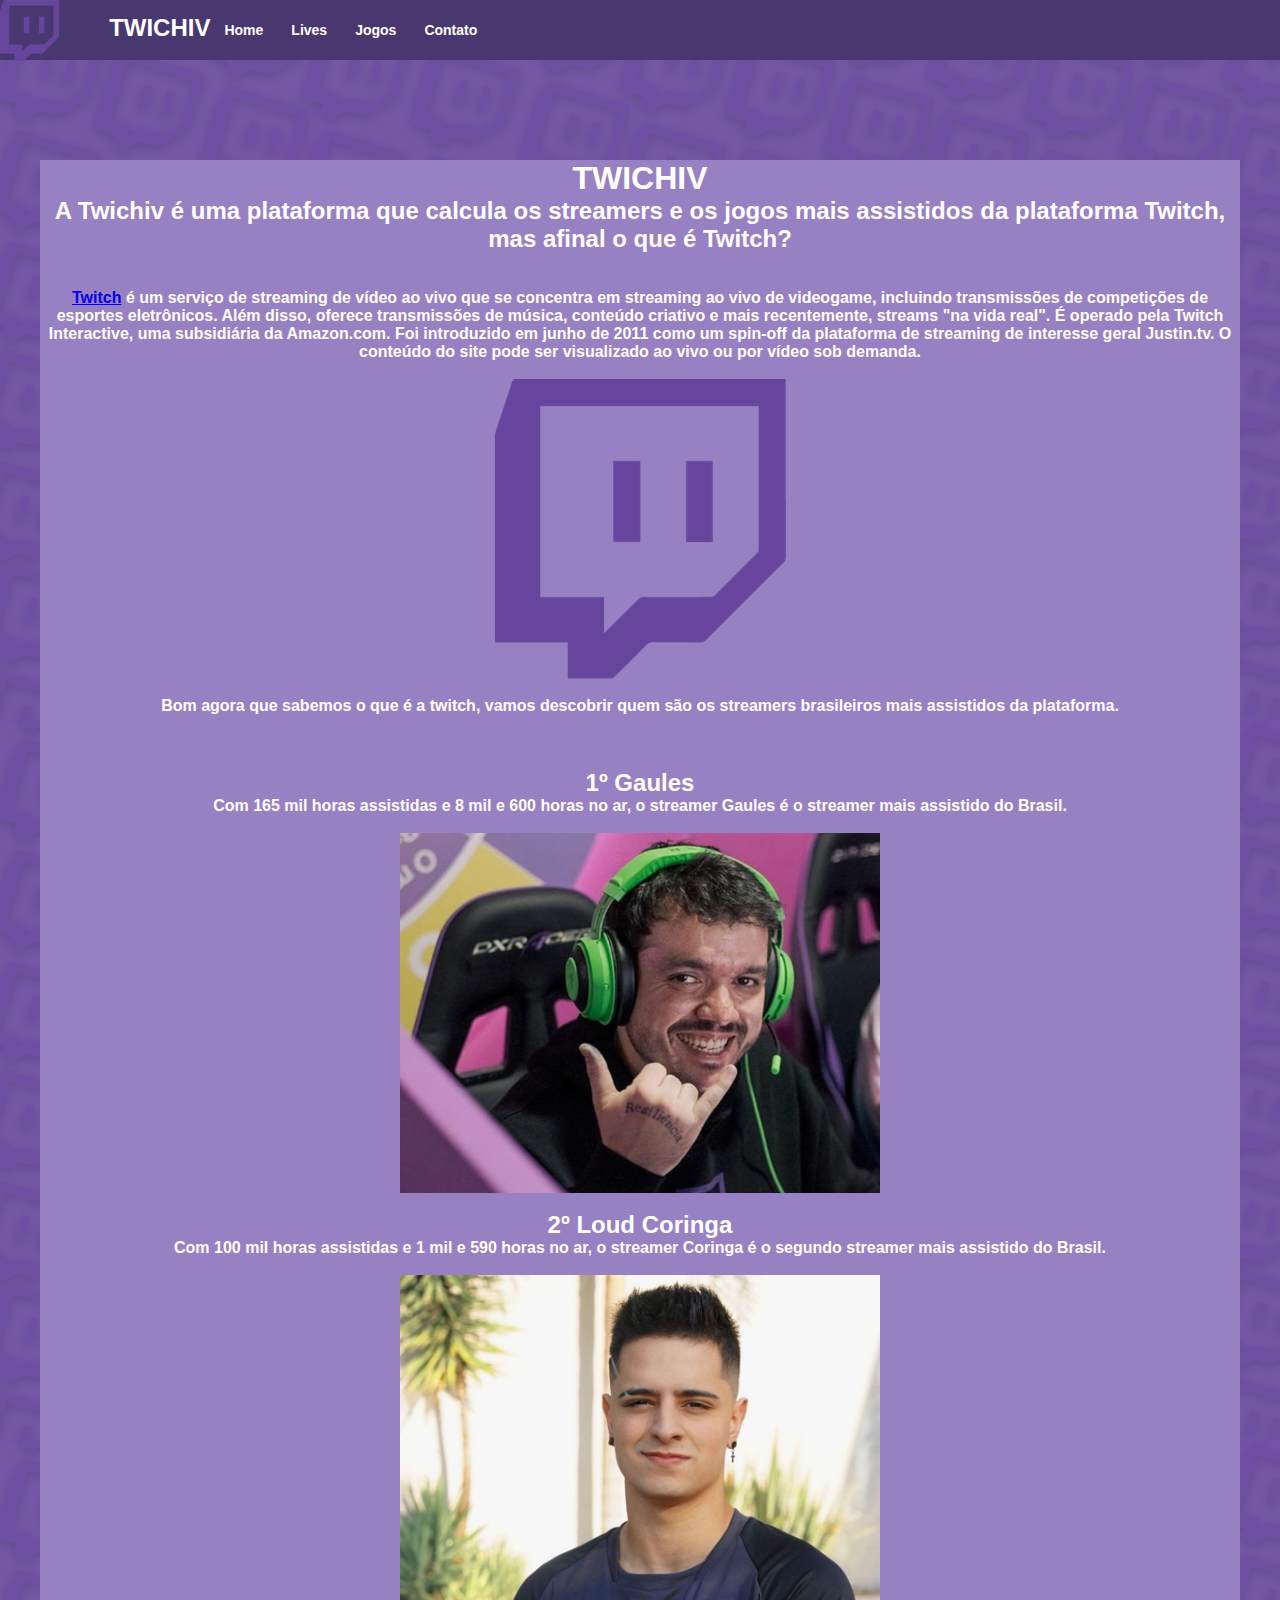
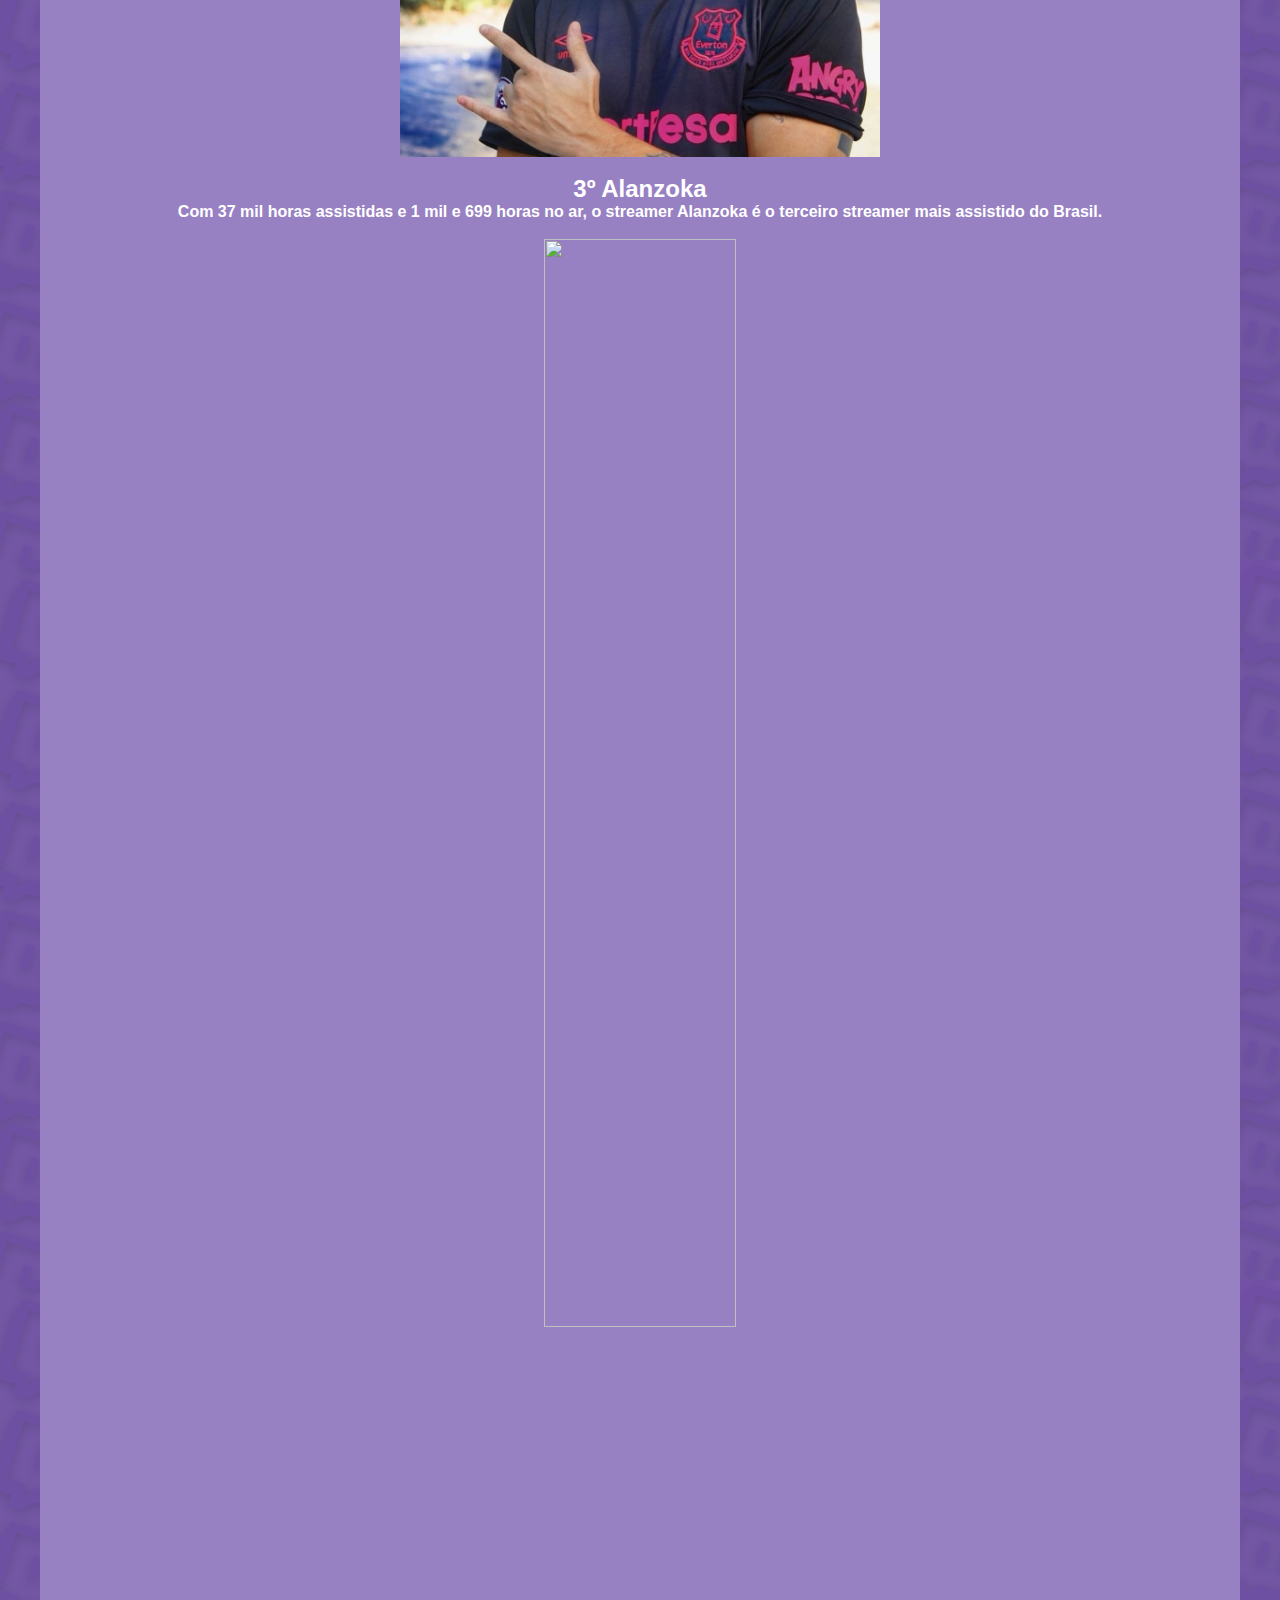
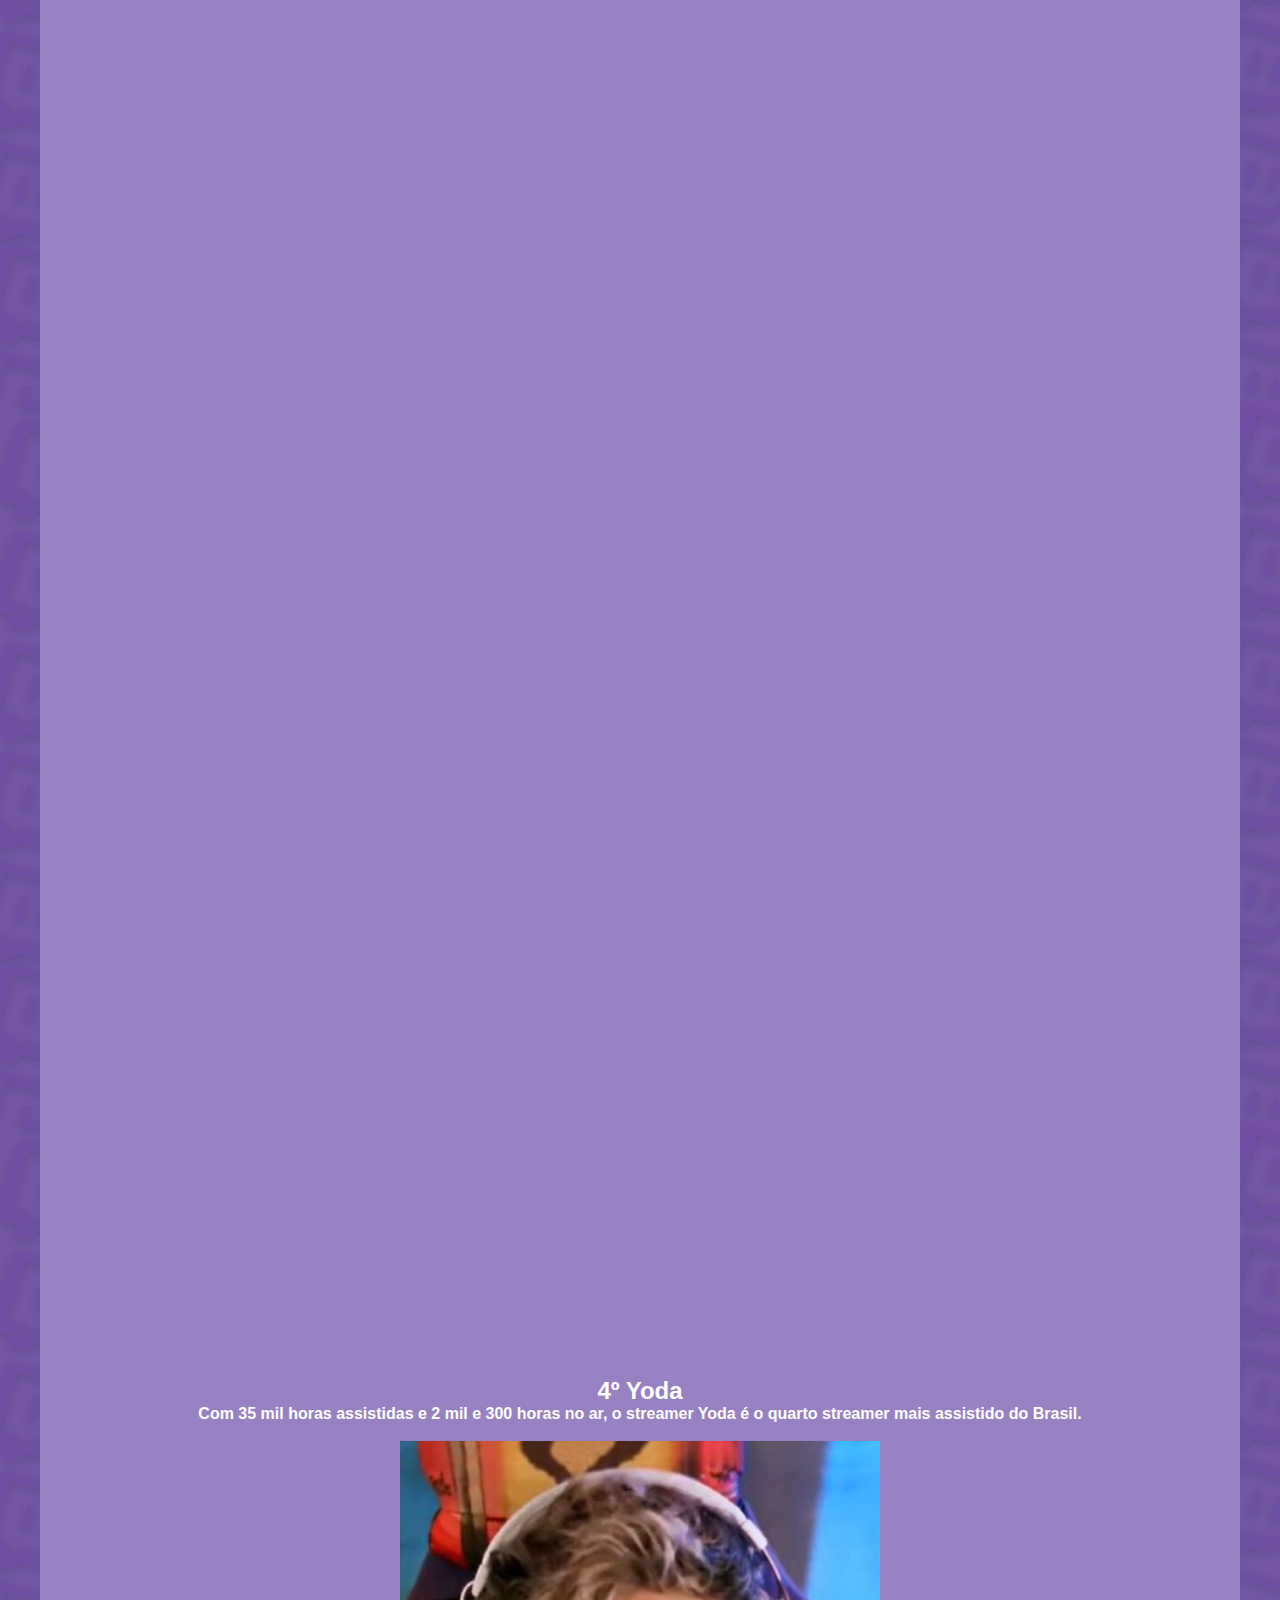
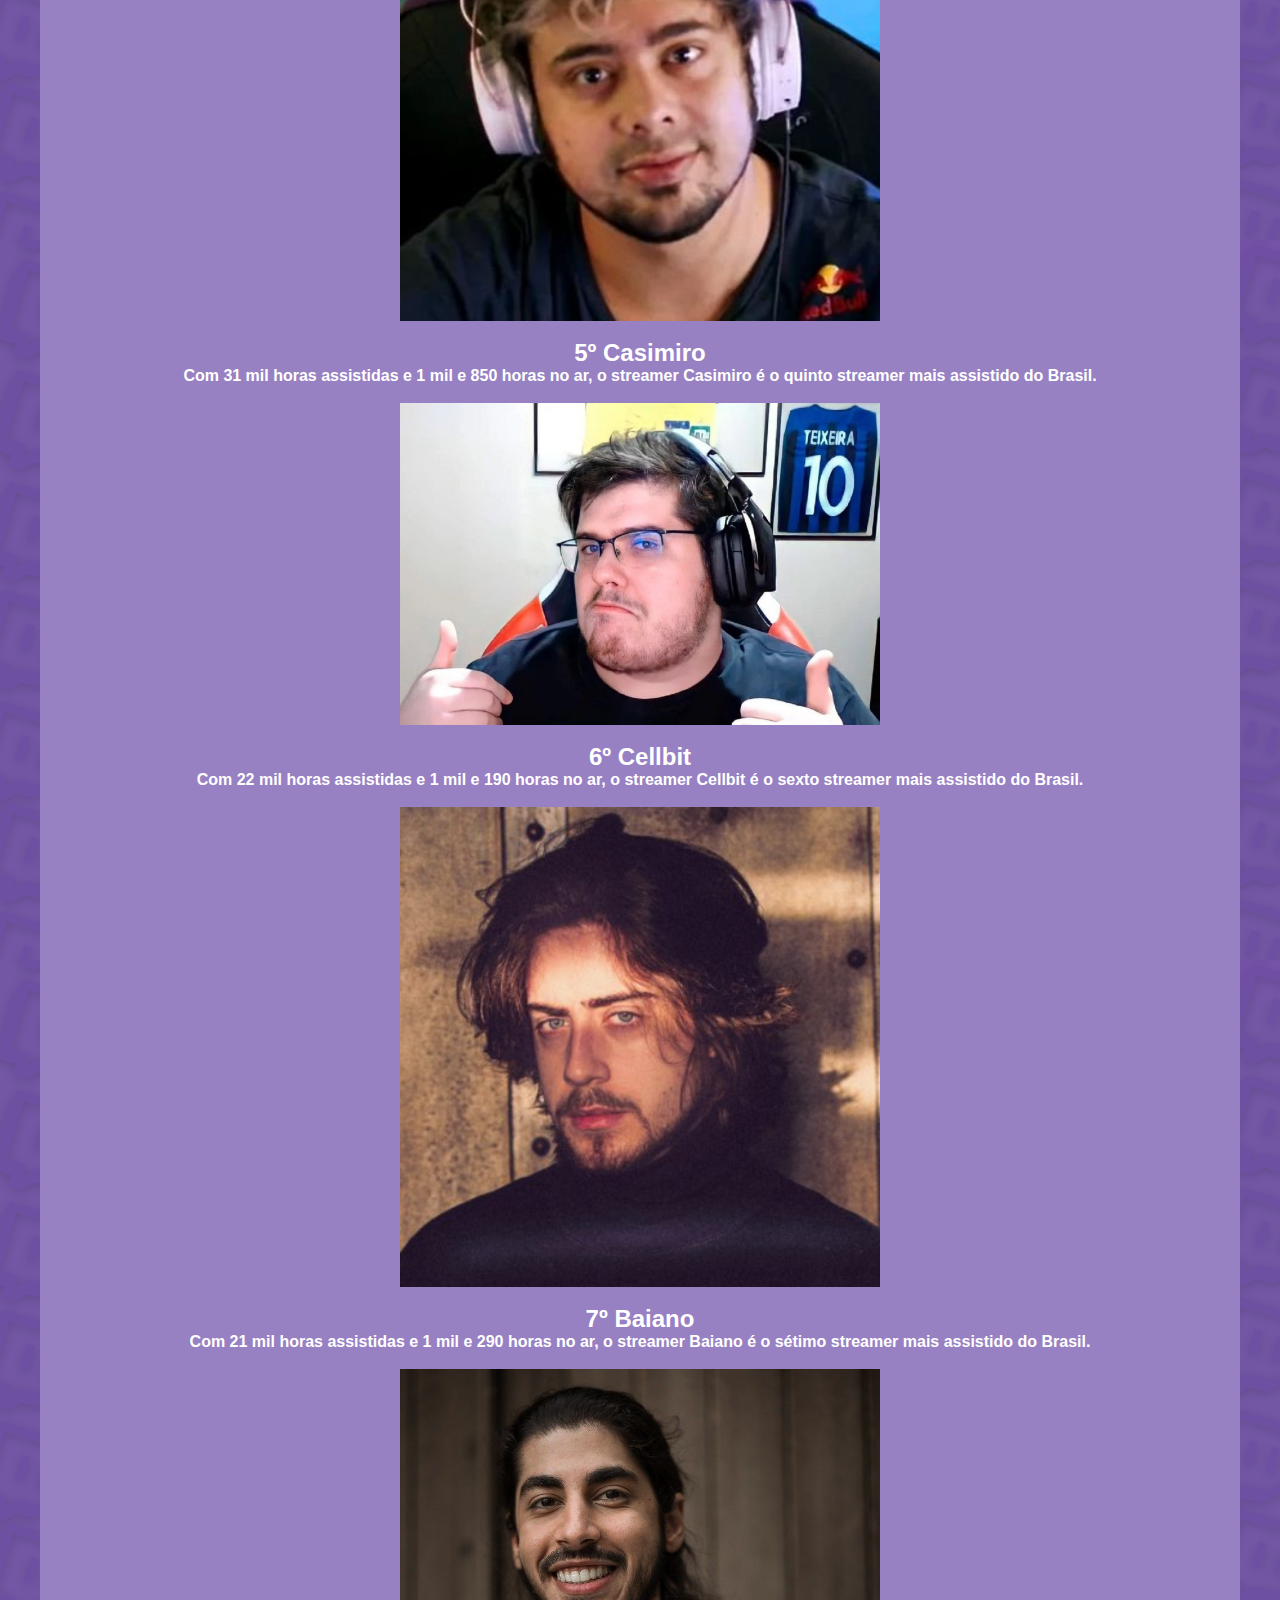
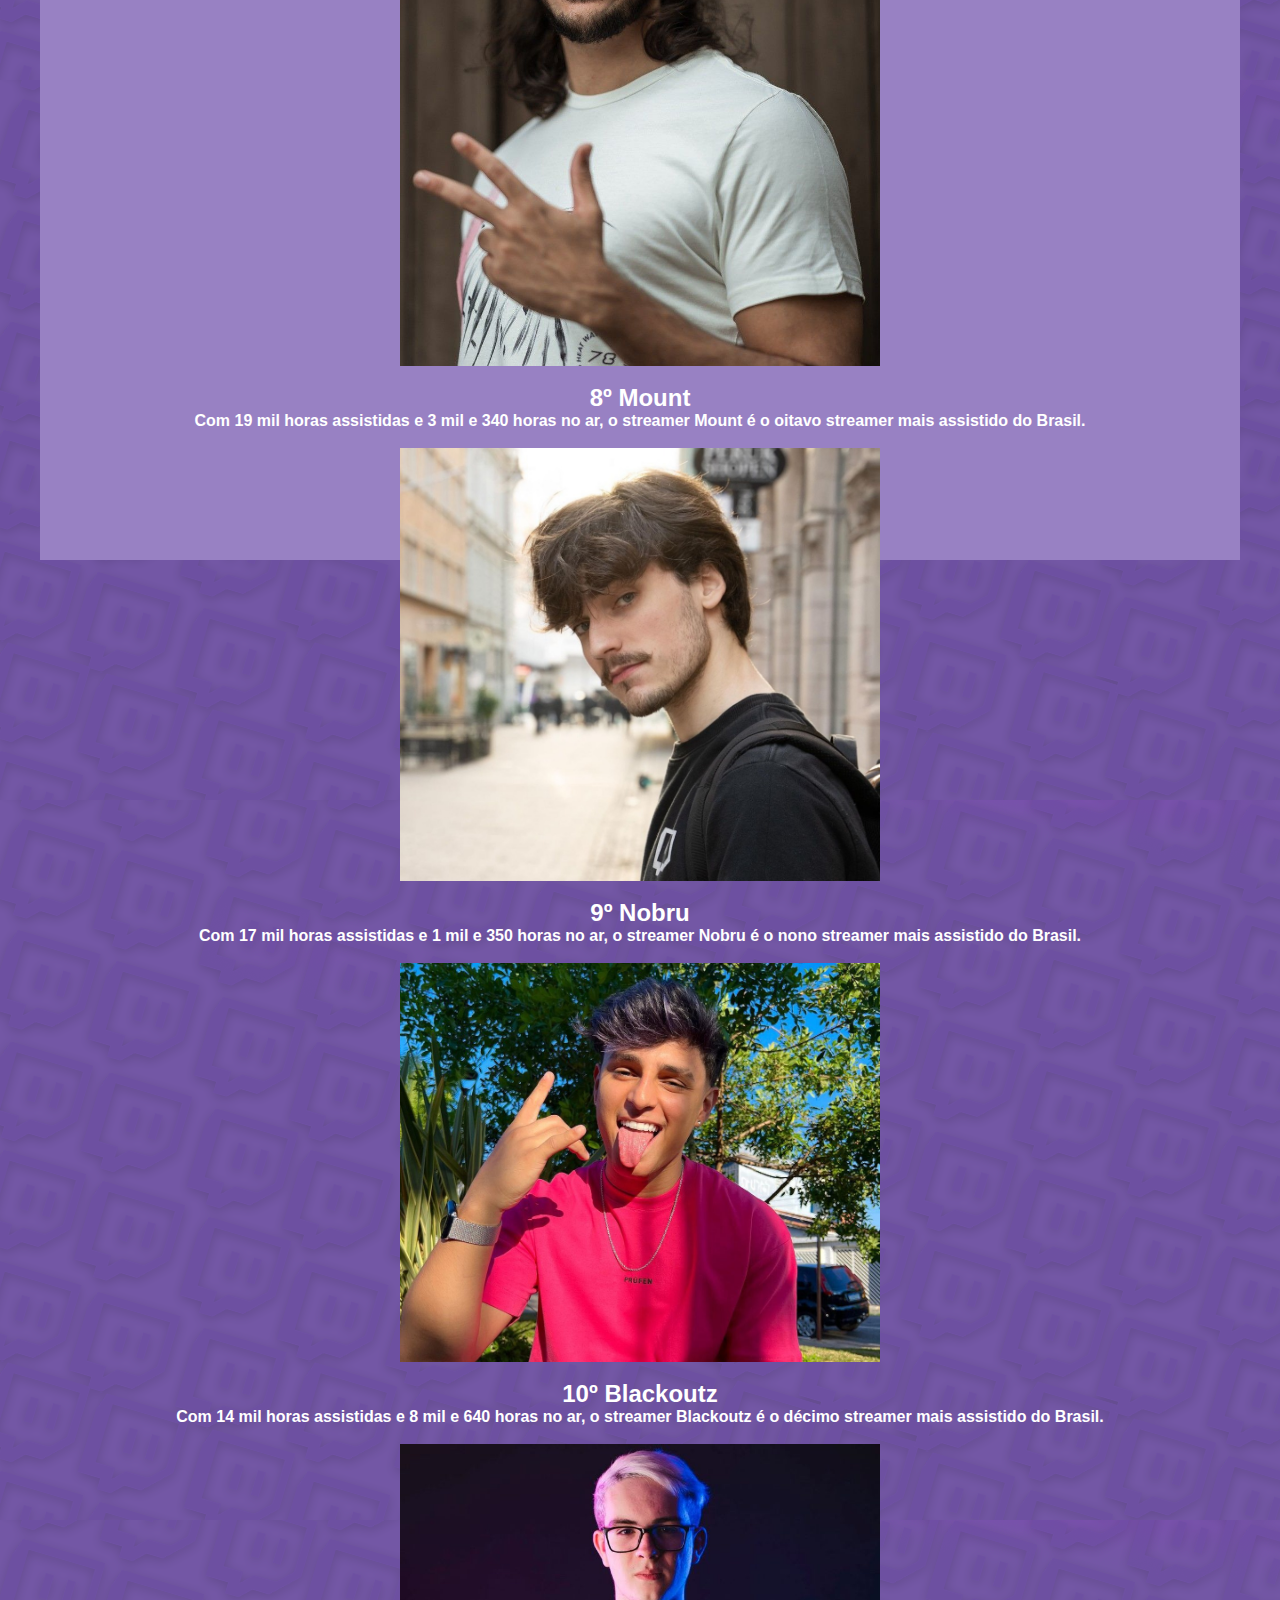
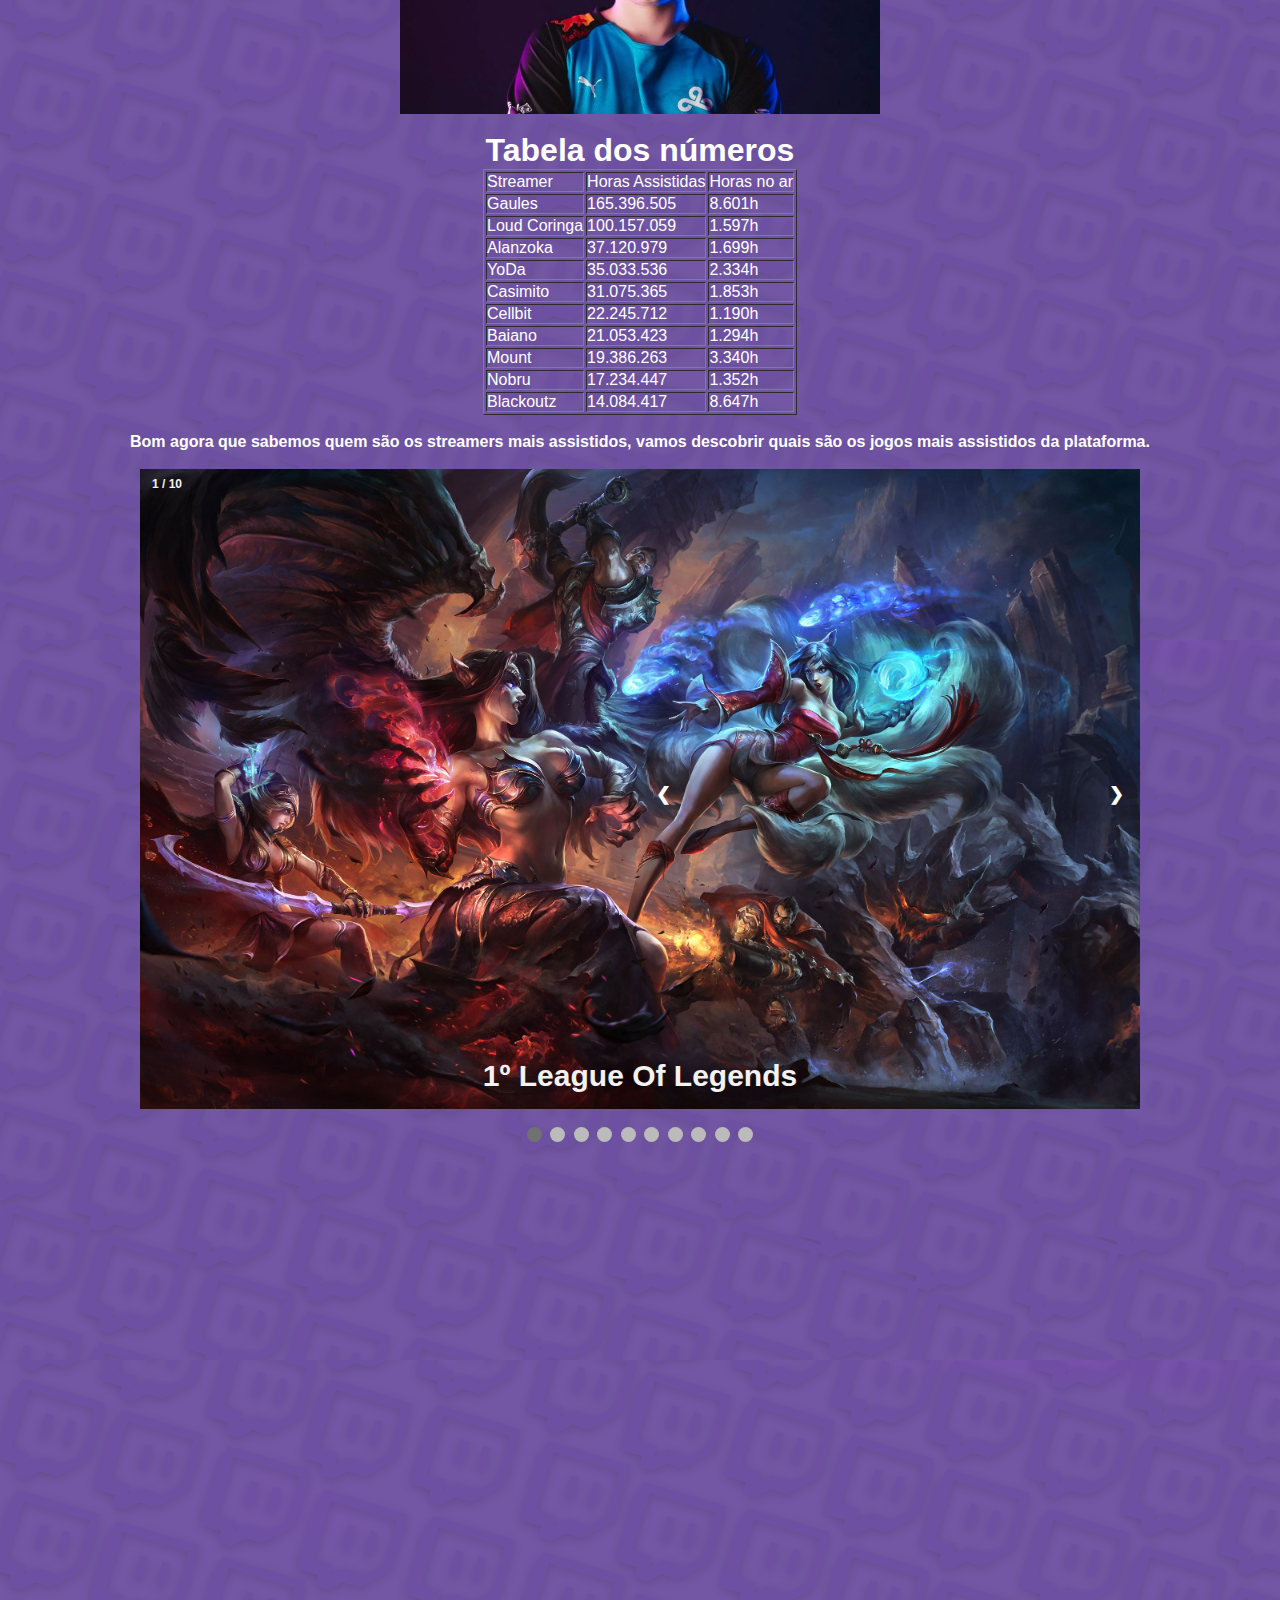
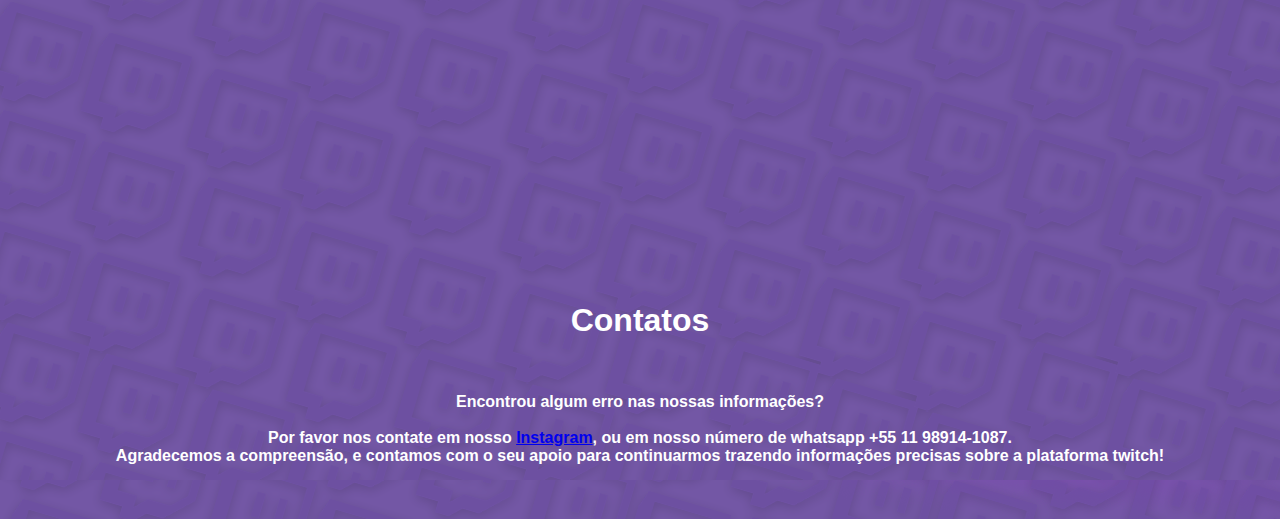
==== twitchiv.html @ 3b4c6c7e "Add files via upload" ====
<html>
<head>
<title>Twichiv</title>
<link href="twitchiv.css" rel="stylesheet" type="text/css">
<meta charset="UTF-8">
<meta charset="utf-8">
<link rel="icon" href="logo twitch.png" type="image/x-icon">

<style type="text/css">
</style>
</head>
<body>
<link href="twichiv.css" rel="stylesheet" type="text/css">
    <meta charset="UTF-8">
	<div id="tudo">
   <div id="logo"><nav>
   <img src="logo twitch.png" style="width:4.2%">
     <p><B> TWICHIV<B></p>
	 <ul>
	  <li> <a href="twitchiv.html"> Home </a> </li>
	  <li> <a href="#"> Lives</a> 
	  <ul>
	  <li> <a href="https://www.twitch.tv/gaules">Gaules</a></li>
	  <li> <a href="https://www.twitch.tv/loud_coringa">Loud Coringa</a></li>
	  <li> <a href="https://www.twitch.tv/alanzoka"> Alanzoka</a></li>
	  <li> <a href="https://www.twitch.tv/YoDa">Yoda</a></li>
	  <li> <a href="https://www.twitch.tv/casimito">Casimiro</a></li>
	  <li> <a href="https://www.twitch.tv/Cellbit"> Cellbit</a></li>
	  <li> <a href="https://www.twitch.tv/Baiano">Baiano</a></li>
	  <li> <a href="https://www.twitch.tv/Mount">Mount</a></li>
	  <li> <a href="https://www.twitch.tv/Nobru"> Nobru</a></li>
	  <li> <a href="https://www.twitch.tv/blxckoutz"> Blackoutz</a></li>
	  </ul>
	  </li>
	  <li><a href="#">Jogos</a>
	  <ul>
	  <li> <a href="https://www.leagueoflegends.com/pt-br/">League Of Legends</a></li>
	  <li> <a href="https://playvalorant.com/pt-br/?gclid=EAIaIQobChMIjb2piYO6-AIVReRcCh09_wCoEAAYASAAEgKzkPD_BwE&gclsrc=aw.ds">Valorant</a></li>
	  	  <li> <a href="https://www.rockstargames.com/br/gta-v">Gta 5</a></li>
	  <li> <a href="https://www.epicgames.com/fortnite/pt-BR/home">Fortnite</a></li>
	  	  <li> <a href="https://store.steampowered.com/app/730/CounterStrike_Global_Offensive/">CS:GO</a></li>
	  <li> <a href="https://www.minecraft.net/pt-br">Minecraft</a></li>
	  	  <li> <a href="https://www.ea.com/pt-br/games/apex-legends">Apex</a></li>
	  <li> <a href="https://deadbydaylight.com">Dead By Daylight</a></li>
	  	  <li> <a href="https://www.dota2.com/home">Dota 2</a></li>
	  <li> <a href="https://www.callofduty.com/br/pt/warzone">Call of Duty Warzone</a></li>
	  </ul>
	  </li>
	  
	  
	  <ul>
	  <li><a href="#contato">Contato</a> </li>
	  </ul>
   </nav>
</div>
</div>

<center><form name="meu_form">
<h1><font color="#FFFFFF">TWICHIV</font></h1>
<h2><font color="#FFFFFF">A Twichiv é uma plataforma que calcula os streamers e os jogos mais assistidos da plataforma Twitch, mas afinal o que é Twitch?</font></h2><br>
<br>
<p>
<font color="#FFFFFF"><a href="https://www.twitch.tv/">Twitch</a> é um serviço de streaming de vídeo ao vivo que se concentra em streaming ao vivo de videogame, incluindo transmissões de competições de esportes eletrônicos. Além disso, oferece transmissões de música, conteúdo criativo e mais recentemente, streams "na vida real". É operado pela Twitch Interactive, uma subsidiária da Amazon.com. Foi introduzido em junho de 2011 como um spin-off da plataforma de streaming de interesse geral Justin.tv. O conteúdo do site pode ser visualizado ao vivo ou por vídeo sob demanda.</font>
		</p><br>
<a href="https://www.twitch.tv/">
		<center> <img src="logo twitch.png"> </center>
		</a> <br>
<p>
<font color="#FFFFFF">Bom agora que sabemos o que é a twitch, vamos descobrir quem são os streamers brasileiros mais assistidos da plataforma.
</p><br>
<br>
<br>
<h2><font color="#FFFFFF">1º Gaules</h2>
<p><font color="#FFFFFF">Com 165 mil horas assistidas e 8 mil e 600 horas no ar, o streamer Gaules é o streamer mais assistido do Brasil.</p><br>
<a href="https://www.twitch.tv/Gaules">
		<center> <img src="gaules.jpg" style="width:40%"> </center>
		</a> <br>
<h2><font color="#FFFFFF">2º Loud Coringa</h2>
<p><font color="#FFFFFF">Com 100 mil horas assistidas e 1 mil e 590 horas no ar, o streamer Coringa é o segundo streamer mais assistido do Brasil.</p><br>
<a href="https://www.twitch.tv/loud_coringa">
		<center> <img src="coringa.jpg" style="width:40%"> </center>
		</a> <br>
<h2><font color="#FFFFFF">3º Alanzoka</h2>
<p><font color="#FFFFFF">Com 37 mil horas assistidas e 1 mil e 699 horas no ar, o streamer Alanzoka é o terceiro streamer mais assistido do Brasil.</p><br>
<a href="https://www.twitch.tv/Alanzoka">
		<center> <img src="alanzoka.jpg" style="width:40%"> </center>
		</a> <br>
		<h2><font color="#FFFFFF">4º Yoda</h2>
<p><font color="#FFFFFF">Com 35 mil horas assistidas e 2 mil e 300 horas no ar, o streamer Yoda é o quarto streamer mais assistido do Brasil.</p><br>
<a href="https://www.twitch.tv/YoDa">
		<center> <img src="Yoda.jpg" style="width:40%"> </center>
		</a> <br>
		<h2><font color="#FFFFFF">5º Casimiro</h2>
<p><font color="#FFFFFF">Com 31 mil horas assistidas e 1 mil e 850 horas no ar, o streamer Casimiro é o quinto streamer mais assistido do Brasil.</p><br>
<a href="https://www.twitch.tv/Casimito">
		<center> <img src="Casimiro.jpg" style="width:40%"> </center>
		</a> <br>
		<h2><font color="#FFFFFF">6º Cellbit</h2>
<p><font color="#FFFFFF">Com 22 mil horas assistidas e 1 mil e 190 horas no ar, o streamer Cellbit é o sexto streamer mais assistido do Brasil.</p><br>
<a href="https://www.twitch.tv/Cellbit">
		<center> <img src="Cellbit.jpg" style="width:40%"> </center>
		</a> <br>
		<h2><font color="#FFFFFF">7º Baiano</h2>
<p><font color="#FFFFFF">Com 21 mil horas assistidas e 1 mil e 290 horas no ar, o streamer Baiano é o sétimo streamer mais assistido do Brasil.</p><br>
<a href="https://www.twitch.tv/Baiano">
		<center> <img src="Baiano.jpg" style="width:40%"> </center>
		</a> <br>
		<h2><font color="#FFFFFF">8º Mount</h2>
<p><font color="#FFFFFF">Com 19 mil horas assistidas e 3 mil e 340 horas no ar, o streamer Mount é o oitavo streamer mais assistido do Brasil.</p><br>
<a href="https://www.twitch.tv/Mount">
		<center> <img src="Mount.jpg" style="width:40%"> </center>
		</a> <br>
		<h2><font color="#FFFFFF">9º Nobru</h2>
<p><font color="#FFFFFF">Com 17 mil horas assistidas e 1 mil e 350 horas no ar, o streamer Nobru é o nono streamer mais assistido do Brasil.</p><br>
<a href="https://www.twitch.tv/Nobru">
		<center> <img src="Nobru.jpg" style="width:40%"> </center>
		</a> <br>
		<h2><font color="#FFFFFF">10º Blackoutz</h2>
<p><font color="#FFFFFF">Com 14 mil horas assistidas e 8 mil e 640 horas no ar, o streamer Blackoutz é o décimo streamer mais assistido do Brasil.</p><br>
<a href="https://www.twitch.tv/blxckoutz">
		<center> <img src="Blackoutz.jpg" style="width:40%"> </center>
		</a> <br>
		
		<div id="tabela">
		<h1><font color="#FFFFFF">Tabela dos números</font></h1>
		
	
<table border="1">
  <tr><td>Streamer</td><td>Horas Assistidas</td><td>Horas no ar</td></tr>
  <tr><td>Gaules</td><td>165.396.505</td><td>8.601h</td></tr>
  <tr><td>Loud Coringa</td><td>100.157.059</td><td>1.597h</td></tr>
  <tr><td>Alanzoka</td><td>37.120.979</td><td>1.699h</td></tr>
  <tr><td>YoDa</td><td>35.033.536</td><td>2.334h</td></tr>
  <tr><td>Casimito</td><td>31.075.365</td><td>1.853h</td></tr>
  <tr><td>Cellbit</td><td>22.245.712</td><td>1.190h</td></tr>
  <tr><td>Baiano</td><td>21.053.423</td><td>1.294h</td></tr>
  <tr><td>Mount</td><td>19.386.263</td><td>3.340h</td></tr>
  <tr><td>Nobru</td><td>17.234.447</td><td>1.352h</td></tr>
  <tr><td>Blackoutz</td><td>14.084.417</td><td>8.647h</td></tr>   
</table><br>
</div>
		<p>
<font color="#FFFFFF">Bom agora que sabemos quem são os streamers mais assistidos, vamos descobrir quais são os jogos mais assistidos da plataforma.
</p><br>
		



<div class="slideshow-container">

  <!-- Full-width images with number and caption text -->
  <div class="mySlides fade">
    <div class="numbertext">1 / 10</div>
    <img src="Lol.jpg" style="width:100%">
    <div class="text"><h1>1º League Of Legends<h1></div>
  </div>

  <div class="mySlides fade">
    <div class="numbertext">2 / 10</div>
    <img src="Valorant.jpg" style="width:100%">
    <div class="text"><h1>2º Valorant<h1></div>
  </div>

  <div class="mySlides fade">
    <div class="numbertext">3 / 10</div>
    <img src="Gta5.jpg" style="width:100%">
    <div class="text"><h1>3º Gta 5<h1></div>
  </div>
  
  <div class="mySlides fade">
    <div class="numbertext">4 / 10</div>
    <img src="Fortnite.jpg" style="width:100%">
    <div class="text"><h1>4º Fortnite<h1></div>
  </div>
  
  <div class="mySlides fade">
    <div class="numbertext">5 / 10</div>
    <img src="csgo.jpg" style="width:100%">
    <div class="text"><h1>5º Counter Strike Global Offensive<h1></div>
  </div>
  
  <div class="mySlides fade">
    <div class="numbertext">6 / 10</div>
    <img src="minecraft.jpg" style="width:100%">
    <div class="text"><h1>6º Minecraft<h1></div>
  </div>
  
  <div class="mySlides fade">
    <div class="numbertext">7 / 10</div>
    <img src="apex.jpg" style="width:100%">
    <div class="text"><h1>7º Apex Legends<h1></div>
  </div>
  
  <div class="mySlides fade">
    <div class="numbertext">8 / 10</div>
    <img src="dbd.jpg" style="width:100%">
    <div class="text"><h1>8º Dead by Daylight<h1></div>
  </div>
  
  <div class="mySlides fade">
    <div class="numbertext">9 / 10</div>
    <img src="dota.jpg" style="width:100%">
    <div class="text"><h1>9º Dota 2<h1></div>
  </div>
  
  <div class="mySlides fade">
    <div class="numbertext">10 / 10</div>
    <img src="cod.jpg" style="width:100%">
    <div class="text"><h1>10º Call of Duty: Warzone<h1></div>
  </div>

  <!-- Next and previous buttons -->
  <a class="prev" onclick="plusSlides(-1)">&#10094;</a>
  <a class="next" onclick="plusSlides(1)">&#10095;</a>
</div>
<br>

<!-- The dots/circles -->
<div style="text-align:center">
  <span class="dot" onclick="currentSlide(1)"></span>
  <span class="dot" onclick="currentSlide(2)"></span>
  <span class="dot" onclick="currentSlide(3)"></span>
   <span class="dot" onclick="currentSlide(4)"></span>
   <span class="dot" onclick="currentSlide(5)"></span>
  <span class="dot" onclick="currentSlide(6)"></span>
  <span class="dot" onclick="currentSlide(7)"></span>
   <span class="dot" onclick="currentSlide(8)"></span>
   <span class="dot" onclick="currentSlide(9)"></span>
   <span class="dot" onclick="currentSlide(10)"></span>
</div>
<script>
let slideIndex = 1;
showSlides(slideIndex);

function plusSlides(n) {
  showSlides(slideIndex += n);
}

function currentSlide(n) {
  showSlides(slideIndex = n);
}

function showSlides(n) {
  let i;
  let slides = document.getElementsByClassName("mySlides");
  let dots = document.getElementsByClassName("dot");
  if (n > slides.length) {slideIndex = 1}    
  if (n < 1) {slideIndex = slides.length}
  for (i = 0; i < slides.length; i++) {
    slides[i].style.display = "none";  
  }
  for (i = 0; i < dots.length; i++) {
    dots[i].className = dots[i].className.replace(" active", "");
  }
  slides[slideIndex-1].style.display = "block";  
  dots[slideIndex-1].className += " active";
}
</script>

<main><br><br><br><br><br><br><br><br><br><br><br><br><br><br><br><br><br><br><br><br><br><br><br><br><br><br><br><br><br><br><br><br><br><br><br><br><br><br><br><br><br><br>
	  <section id="contato"><h1>Contatos</h1></section>
	  </main><br><br><br>
<p>Encontrou algum erro nas nossas informações?</p><br>
 <p>Por favor nos contate em nosso <a href="https://www.instagram.com/twichiv_/">Instagram</a>, ou em nosso número de whatsapp +55 11 98914-1087.</p>
<p>Agradecemos a compreensão, e contamos com o seu apoio para continuarmos trazendo informações precisas sobre a plataforma twitch!</p><br><br><br> 

</form></center>

</body>
</html>
---- twitchiv.css ----
* {
	margin:0;
	padding:0;
	font-family:Arial, Helvetica, sans-serif;
}
body {
		        background-image: url(backgroundtwitch.png) ;
				background-repeat:repeat-z;
	}
#titulo {
	color: #ffffff;
}
	

#logo nav {
	width: 110%;
	height: 60px;
	background-color:#49386F;
}
#logo nav p {
	font-family: Arial, Helvetica, sans-serif;
	color: #fff;
	font-size: 24px;
	line-height: 55px;
    margin-left: 50;
	float: left;
	padding: 0px 0px;
}
#logo nav ul {
    float:left;
}
#logo nav ul li {
	float:left;
	list-style:none;
	position:relative;
}
#logo nav ul li a {
	display: block;
	font-family:Arial, Helvetica, sans-serif;
	color: #fff;
	font-size: 14px;
	padding: 22px 14px;
	text-decoration: none;
}
#logo nav ul li a:hover {
	color:	#9881c3;
}

#logo nav ul li ul {
	display: none;
	position: relative;
	background-color: #49386F;
	padding:10px;
	border-radius: 0px 0px 5px 5px;	
	position: absolute;
}
#logo nav ul li:hover ul{
   display:block;
}

#logo nav ul li ul li {
	width: 180px;
	border-radius: 4px;
}
#logo nav ul li ul li a {
   padding: 8px 14px;    
}
#logo nav ul li ul li a:hover {
	background-color: #808080;	
}

#logo img {
	float: left;
}
* {box-sizing:border-box}

/* Slideshow container */
.slideshow-container {
  max-width: 1000px;
  position: relative;
  margin: auto;
  margin-top:0px;
}

/* Hide the images by default */
.mySlides {
  display: none;
}

/* Next & previous buttons */
.prev, .next {
  cursor: pointer;
  position: absolute;
  top: 50%;
  width: auto;
  margin-top: -22px;
  padding: 16px;
  color: white;
  font-weight: bold;
  font-size: 18px;
  transition: 0.6s ease;
  border-radius: 0 3px 3px 0;
  user-select: none;
}

/* Position the "next button" to the right */
.next {
  right: 0;
  border-radius: 3px 0 0 3px;
}

/* On hover, add a black background color with a little bit see-through */
.prev:hover, .next:hover {
  background-color: rgba(0,0,0,0.8);
}

/* Caption text */
.text {
  color: #f2f2f2;
  font-size: 15px;
  padding: 8px 12px;
  position: absolute;
  bottom: 8px;
  width: 100%;
  text-align: center;
}

/* Number text (1/3 etc) */
.numbertext {
  color: #f2f2f2;
  font-size: 12px;
  padding: 8px 12px;
  position: absolute;
  top: 0;
}

/* The dots/bullets/indicators */
.dot {
  cursor: pointer;
  height: 15px;
  width: 15px;
  margin: 0 2px;
  background-color: #bbb;
  border-radius: 50%;
  display: inline-block;
  transition: background-color 0.6s ease;
}

.active, .dot:hover {
  background-color: #717171;
}

/* Fading animation */
.fade {
  animation-name: fade;
  animation-duration: 1.5s;
}


form{
	margin-top:100px;
	width:1200px;
	height:6800px;
	background-color:#9881c3;
}

#tabela{

h1
	color:rgb(218,165,32) ;
    }
	
	body {
		        background-color: rgb(240,248,255) ;
	}
     table{
        color: #FFFFFF ;

	 }
      h1{
           face Arial
      }
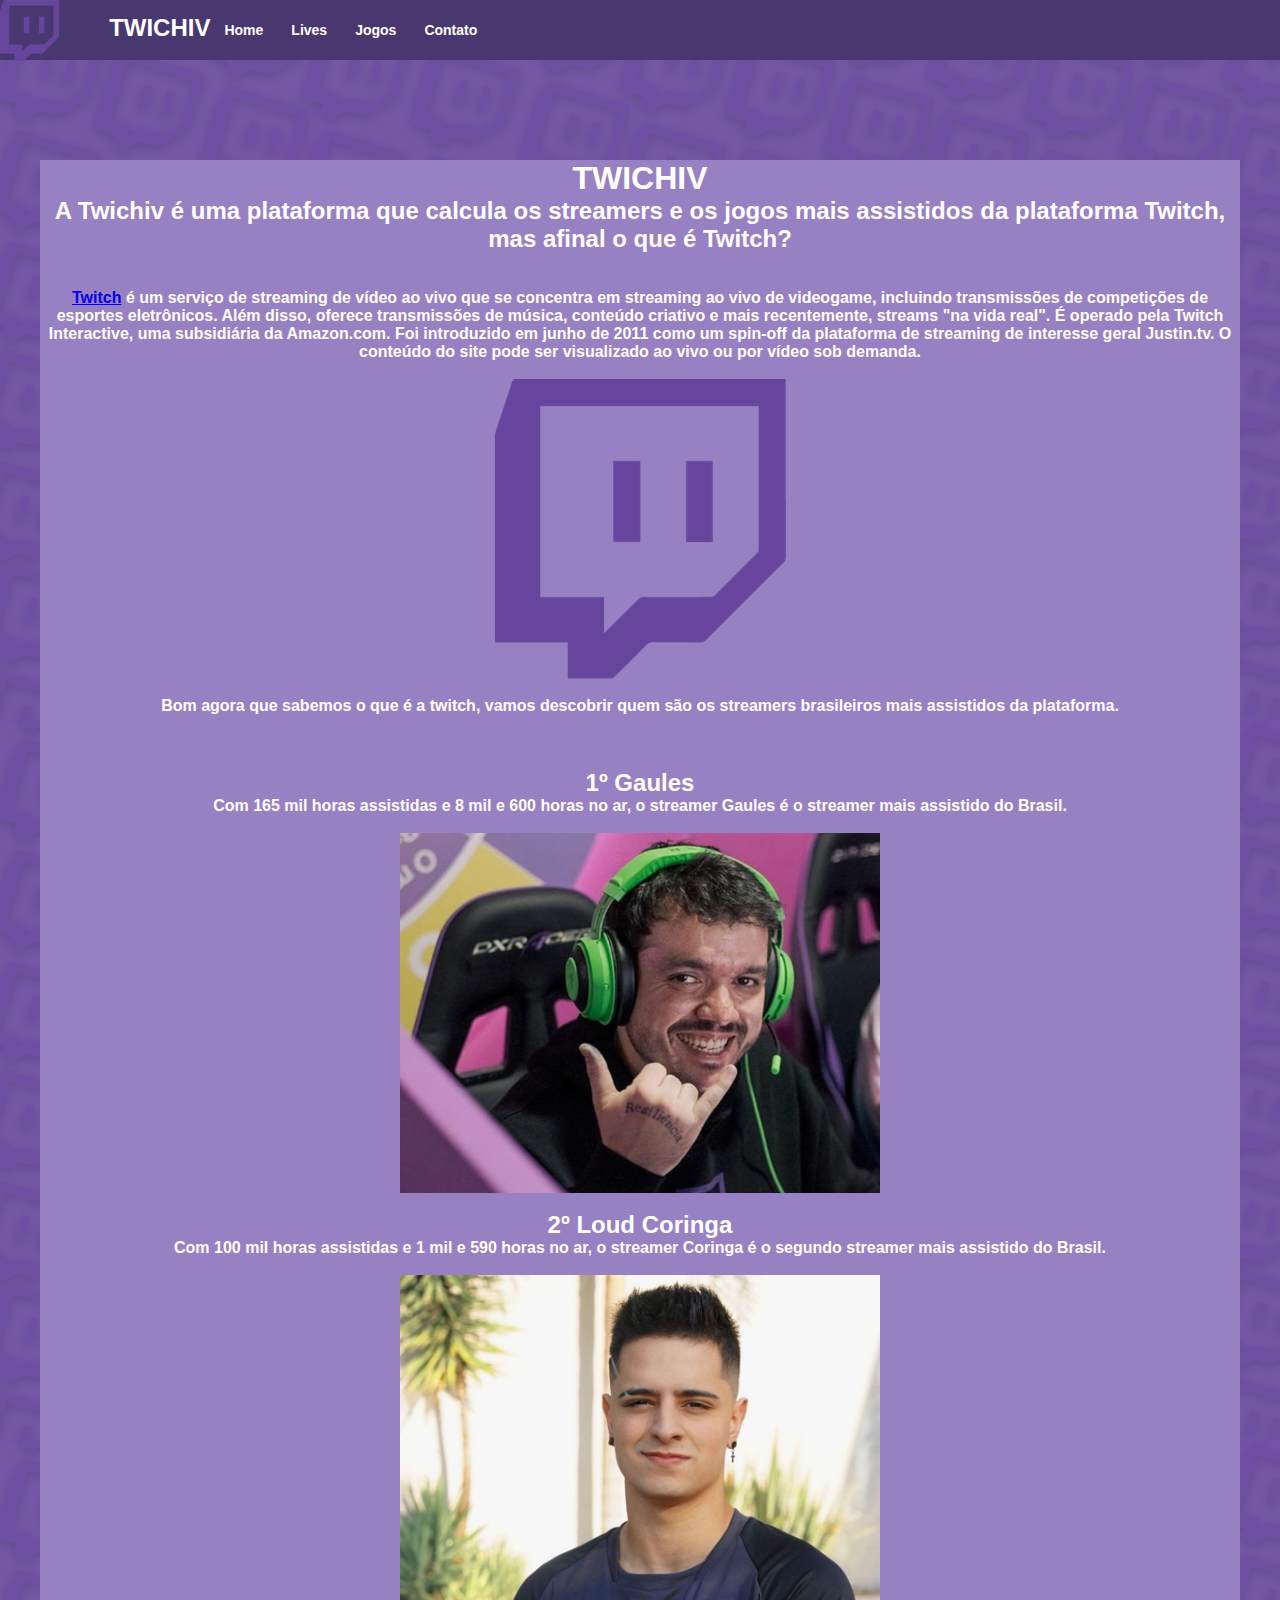
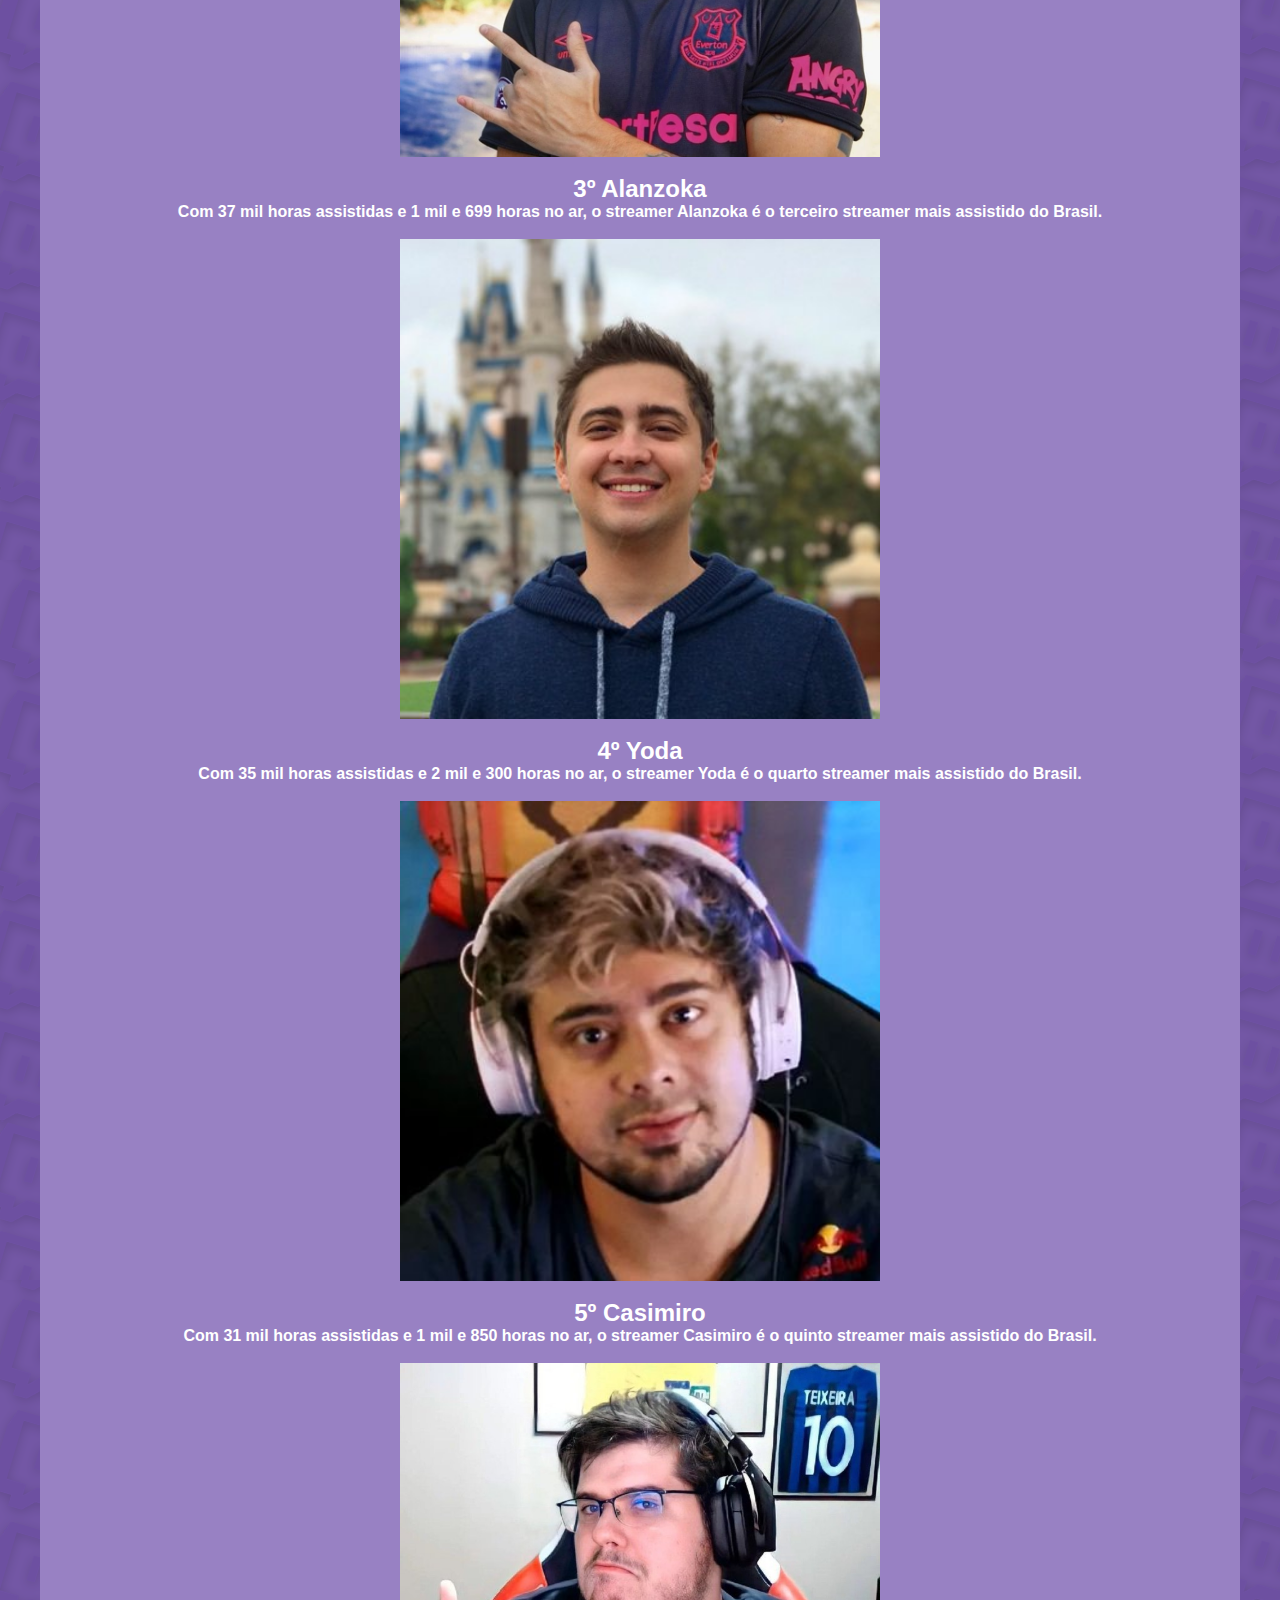
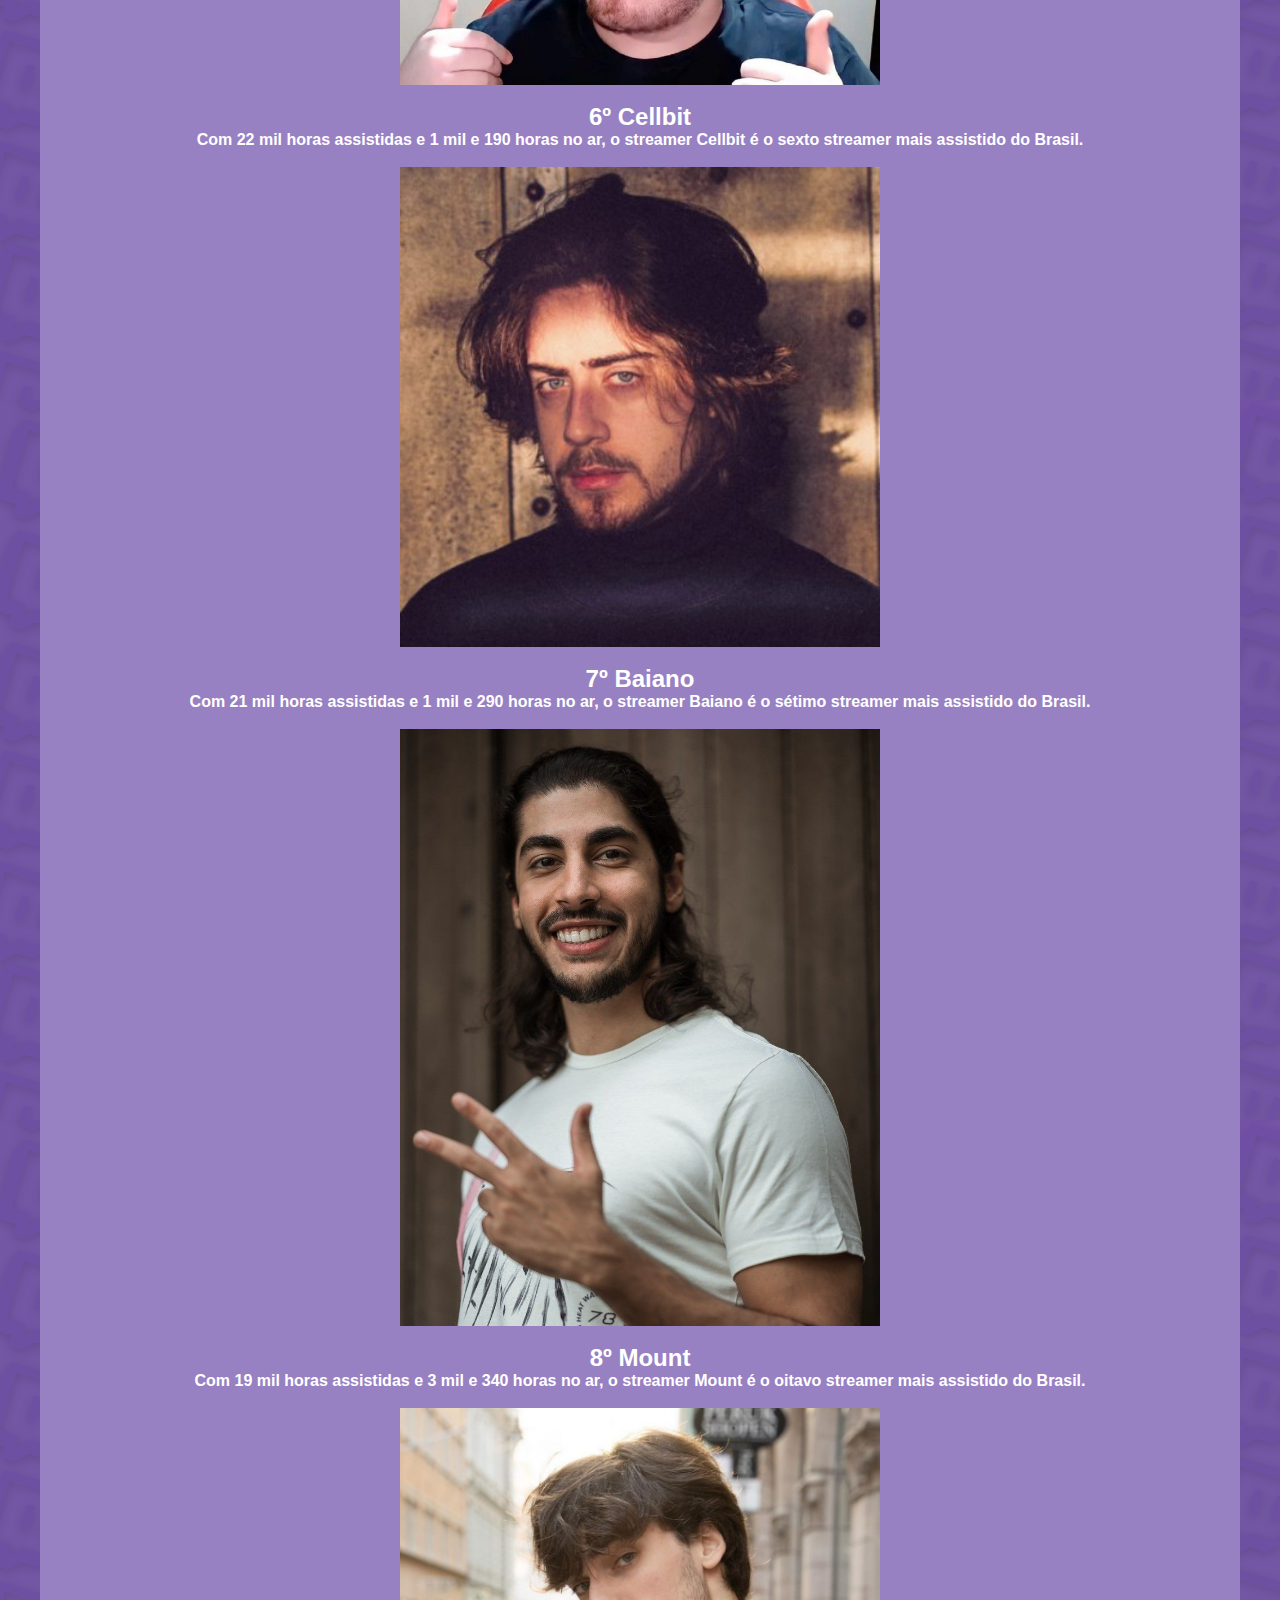
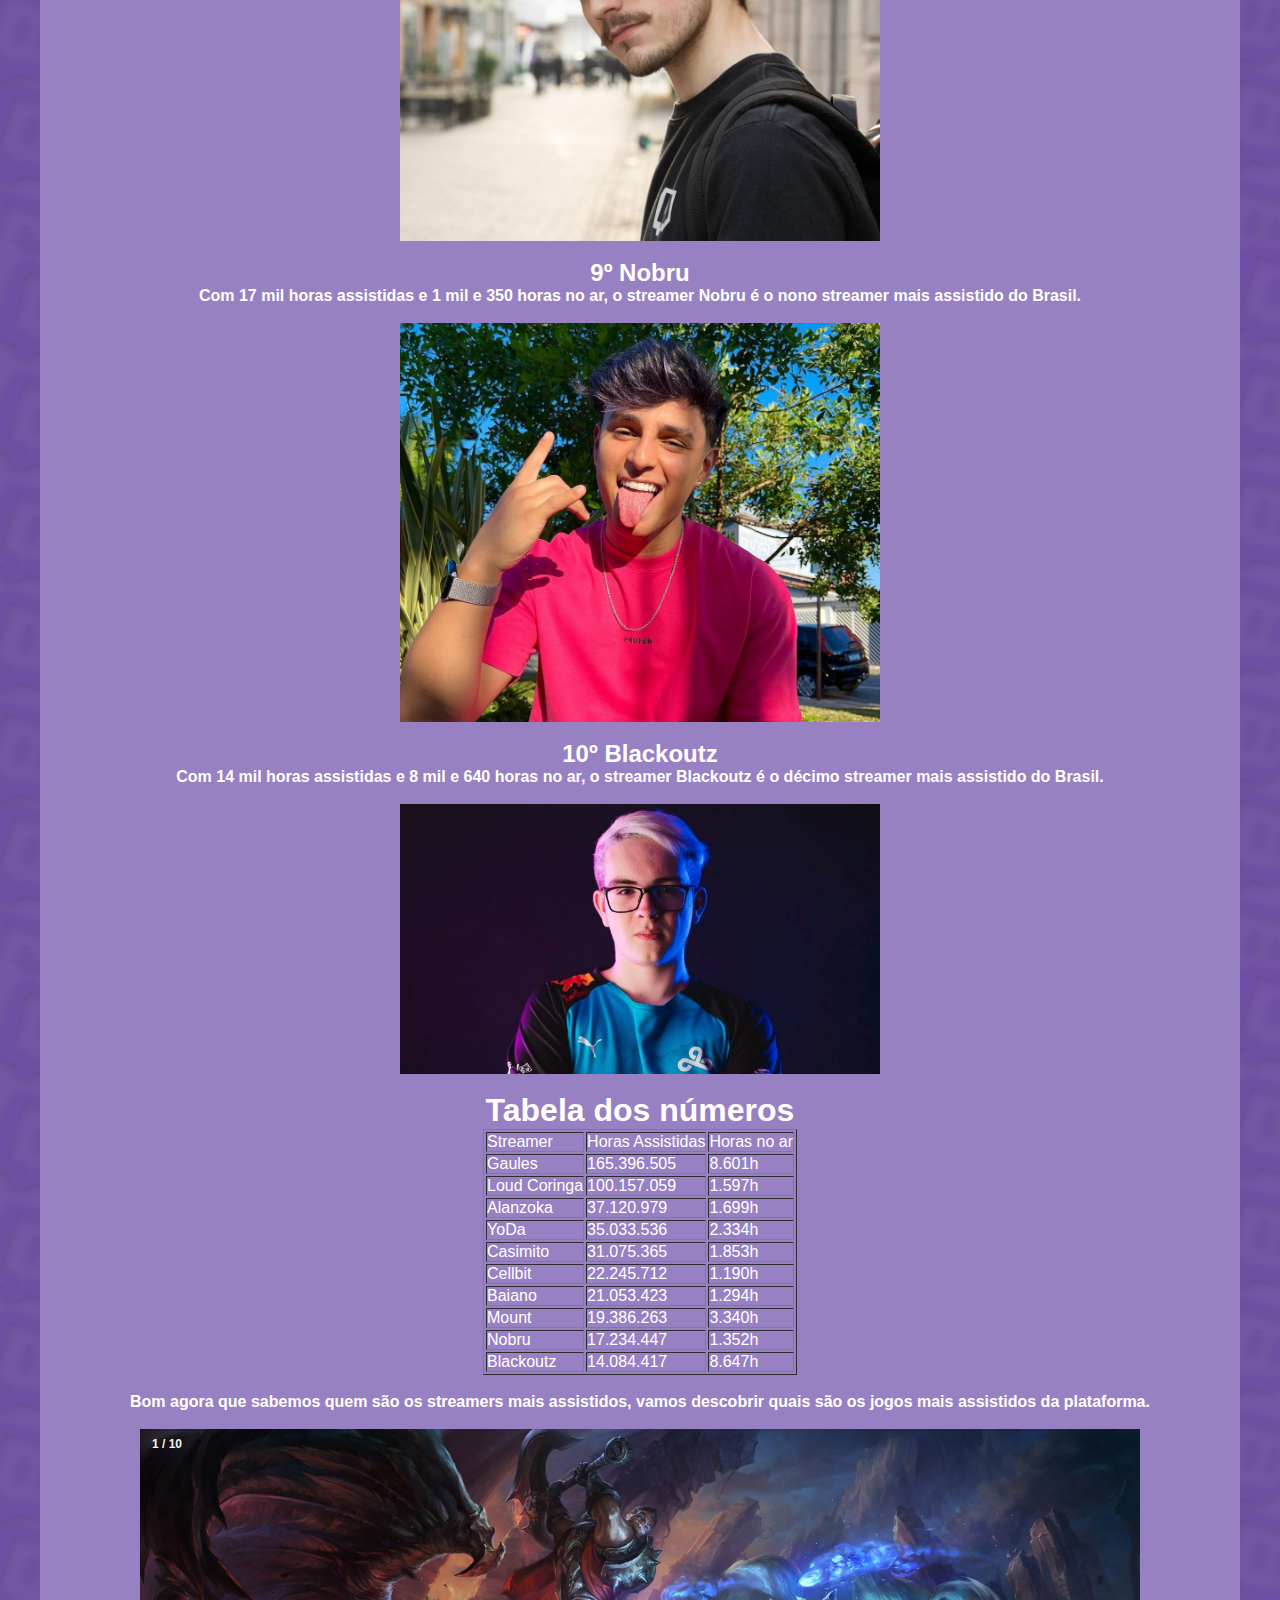
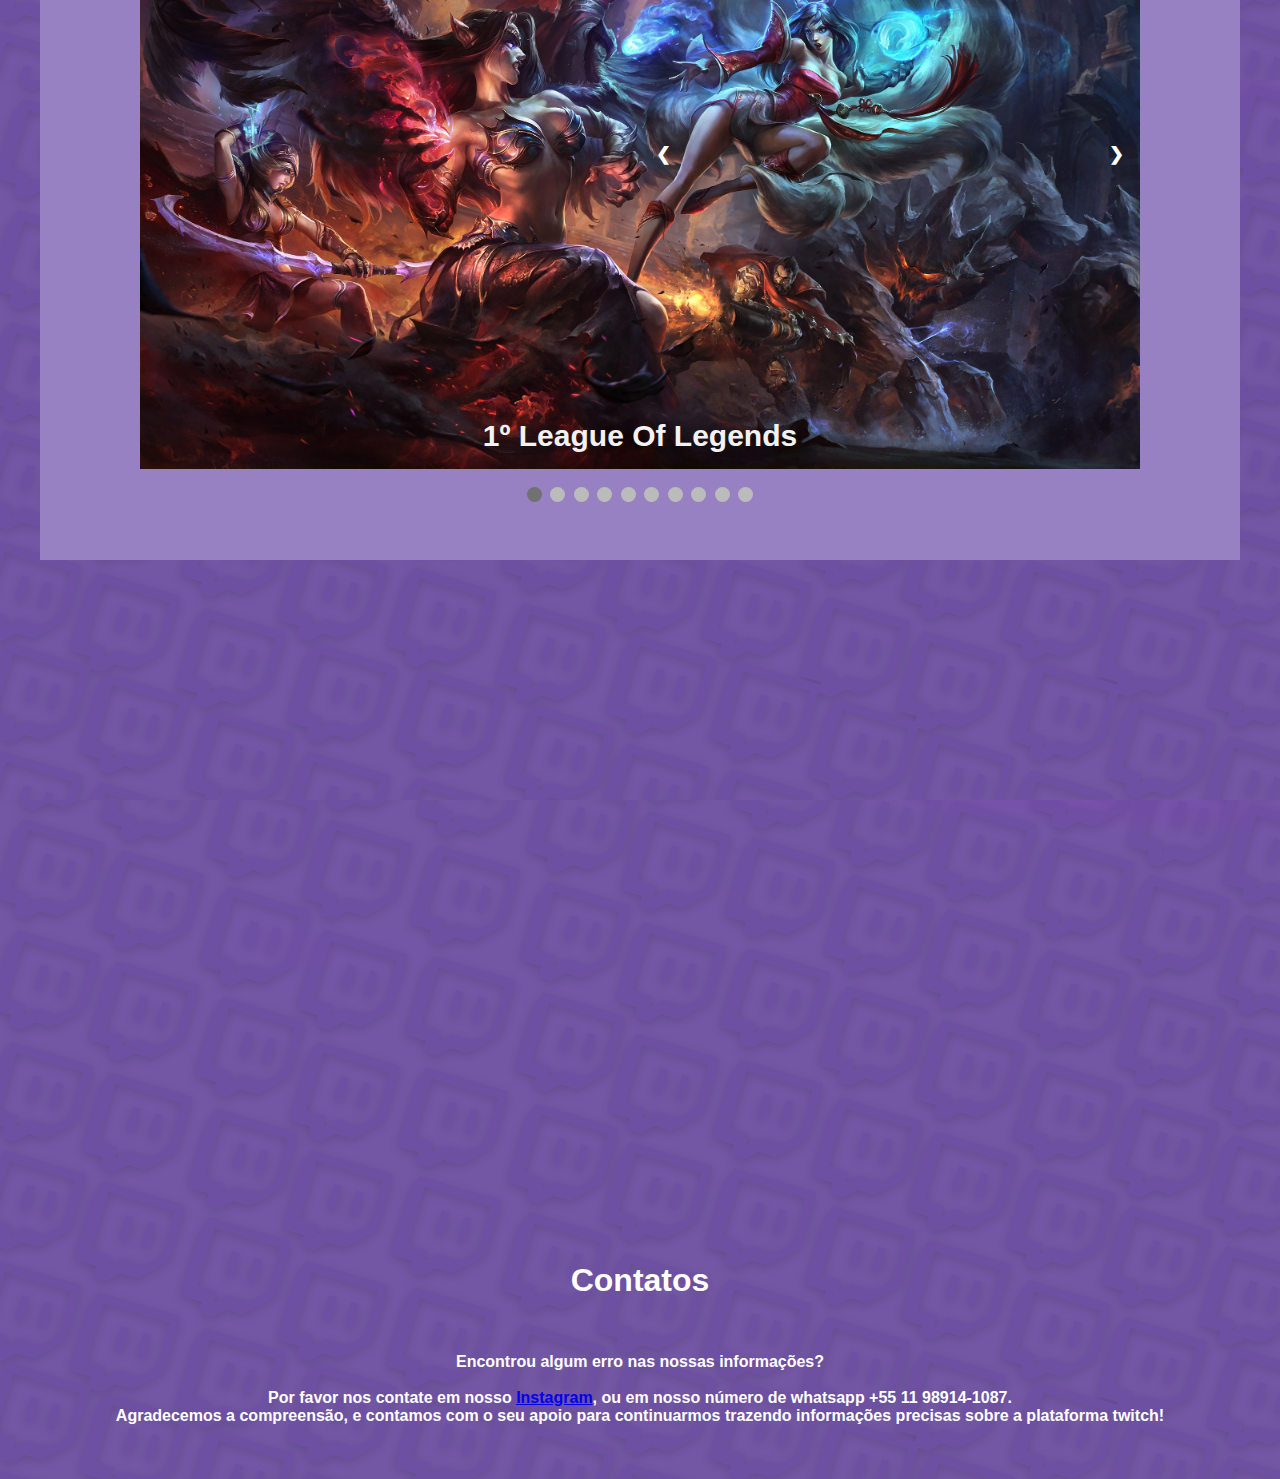
==== commit b2136a1d: "Update twitchiv.html" ====
--- a/twitchiv.html
+++ b/twitchiv.html
@@ -83,7 +83,7 @@
 <h2><font color="#FFFFFF">3º Alanzoka</h2>
 <p><font color="#FFFFFF">Com 37 mil horas assistidas e 1 mil e 699 horas no ar, o streamer Alanzoka é o terceiro streamer mais assistido do Brasil.</p><br>
 <a href="https://www.twitch.tv/Alanzoka">
-		<center> <img src="alanzoka.jpg" style="width:40%"> </center>
+		<center> <img src="Alanzoka.jpg" style="width:40%"> </center>
 		</a> <br>
 		<h2><font color="#FFFFFF">4º Yoda</h2>
 <p><font color="#FFFFFF">Com 35 mil horas assistidas e 2 mil e 300 horas no ar, o streamer Yoda é o quarto streamer mais assistido do Brasil.</p><br>
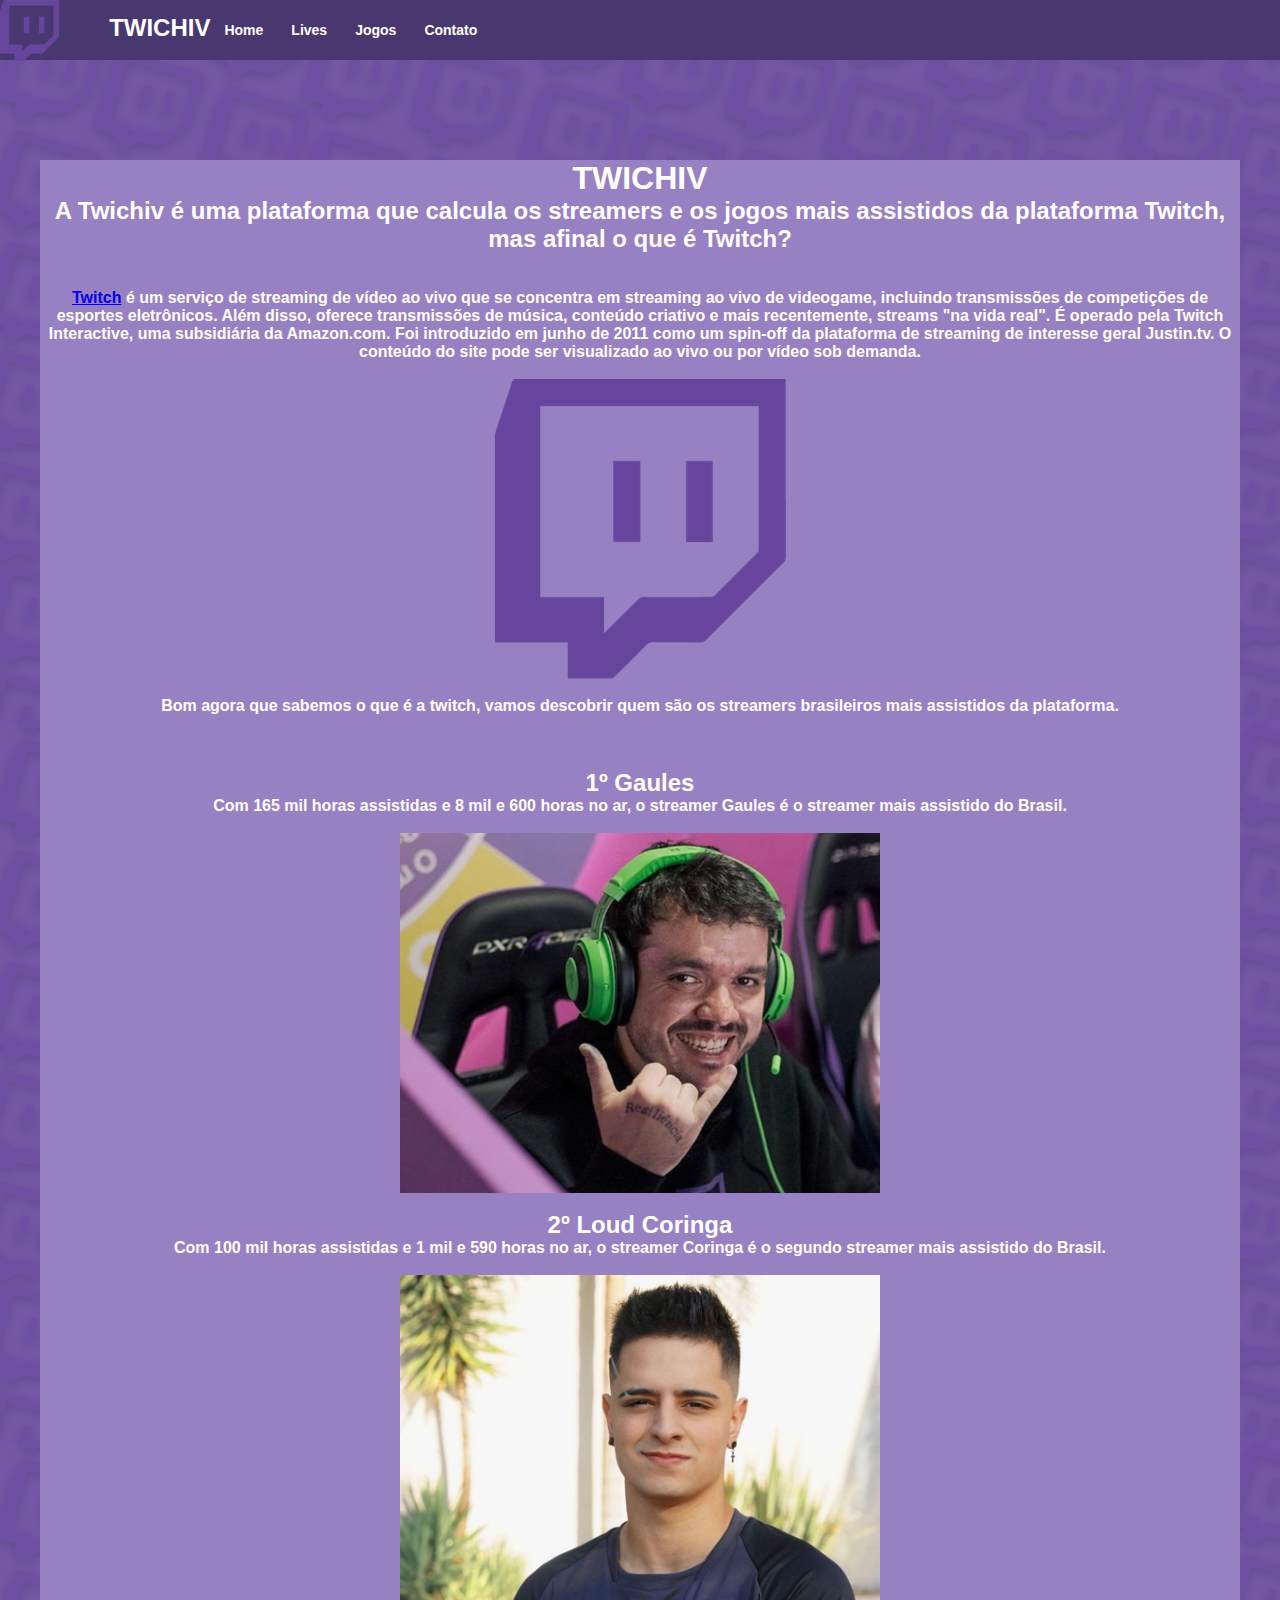
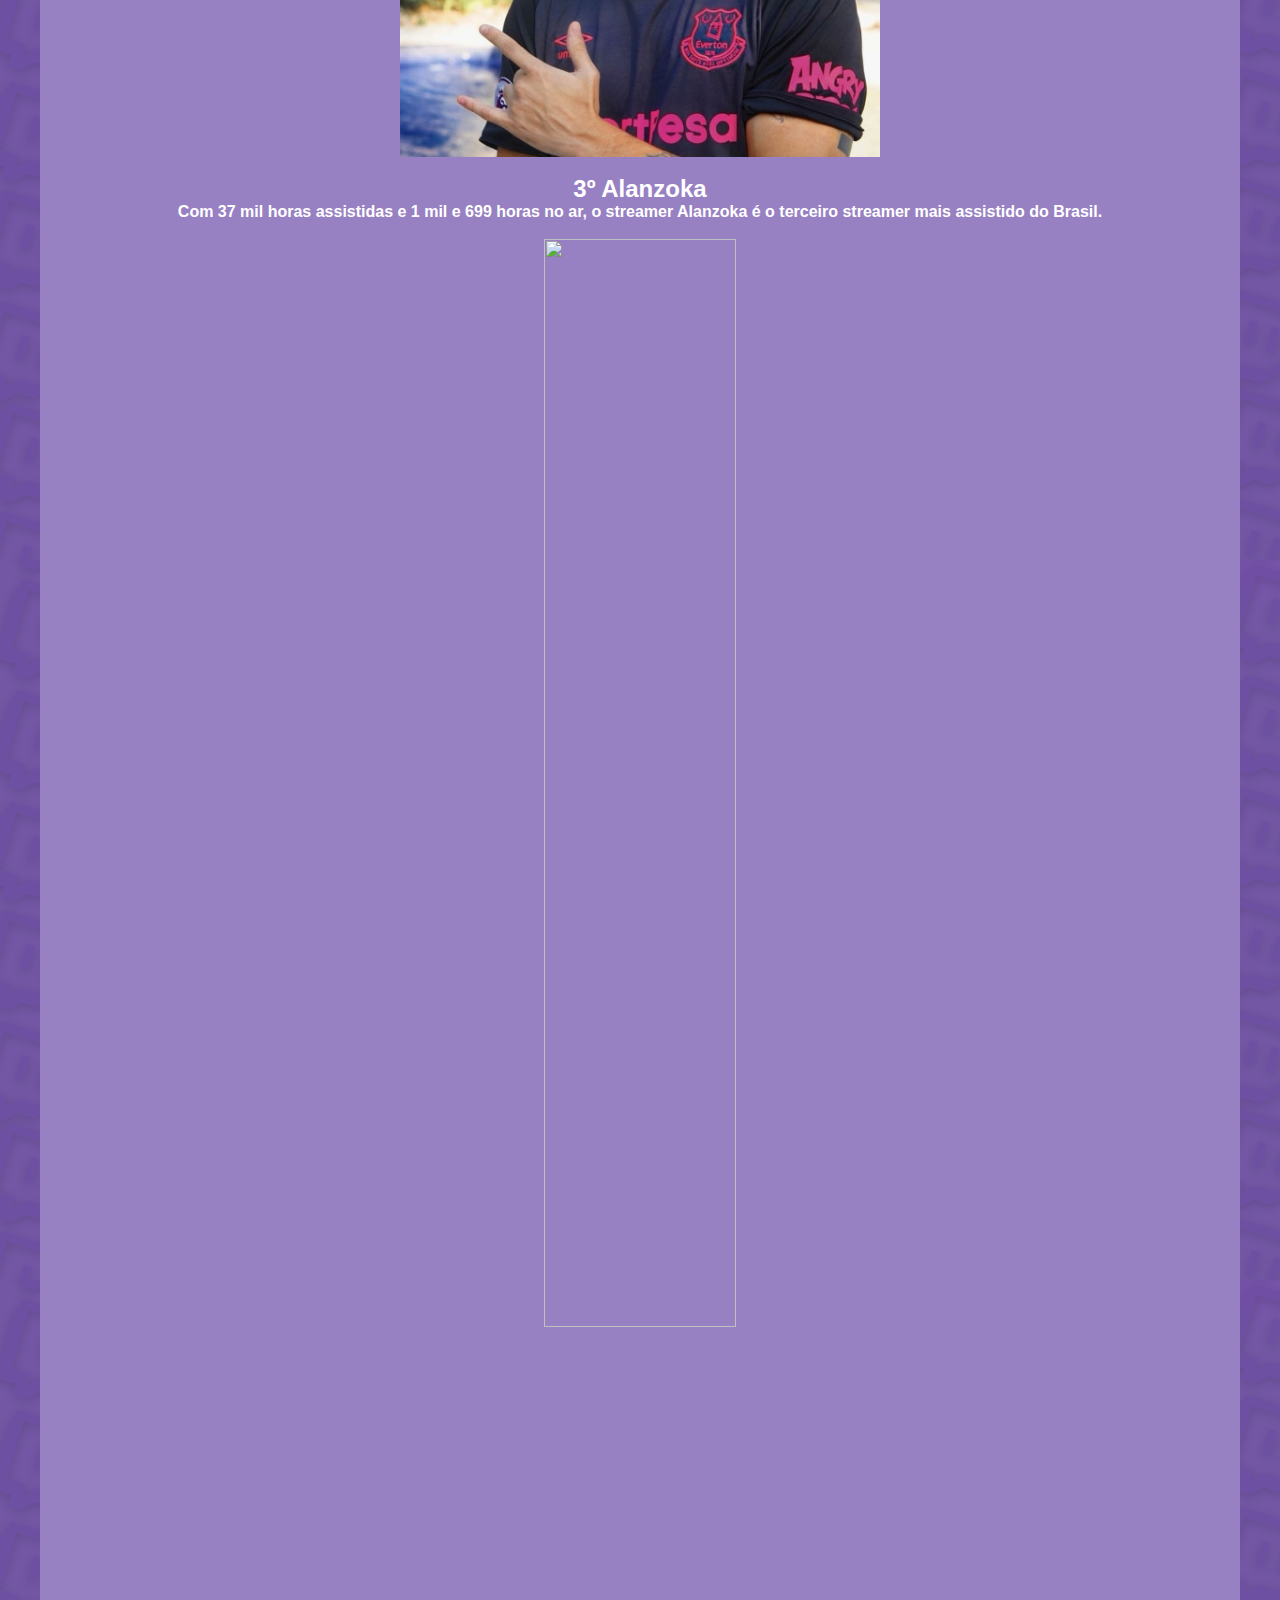
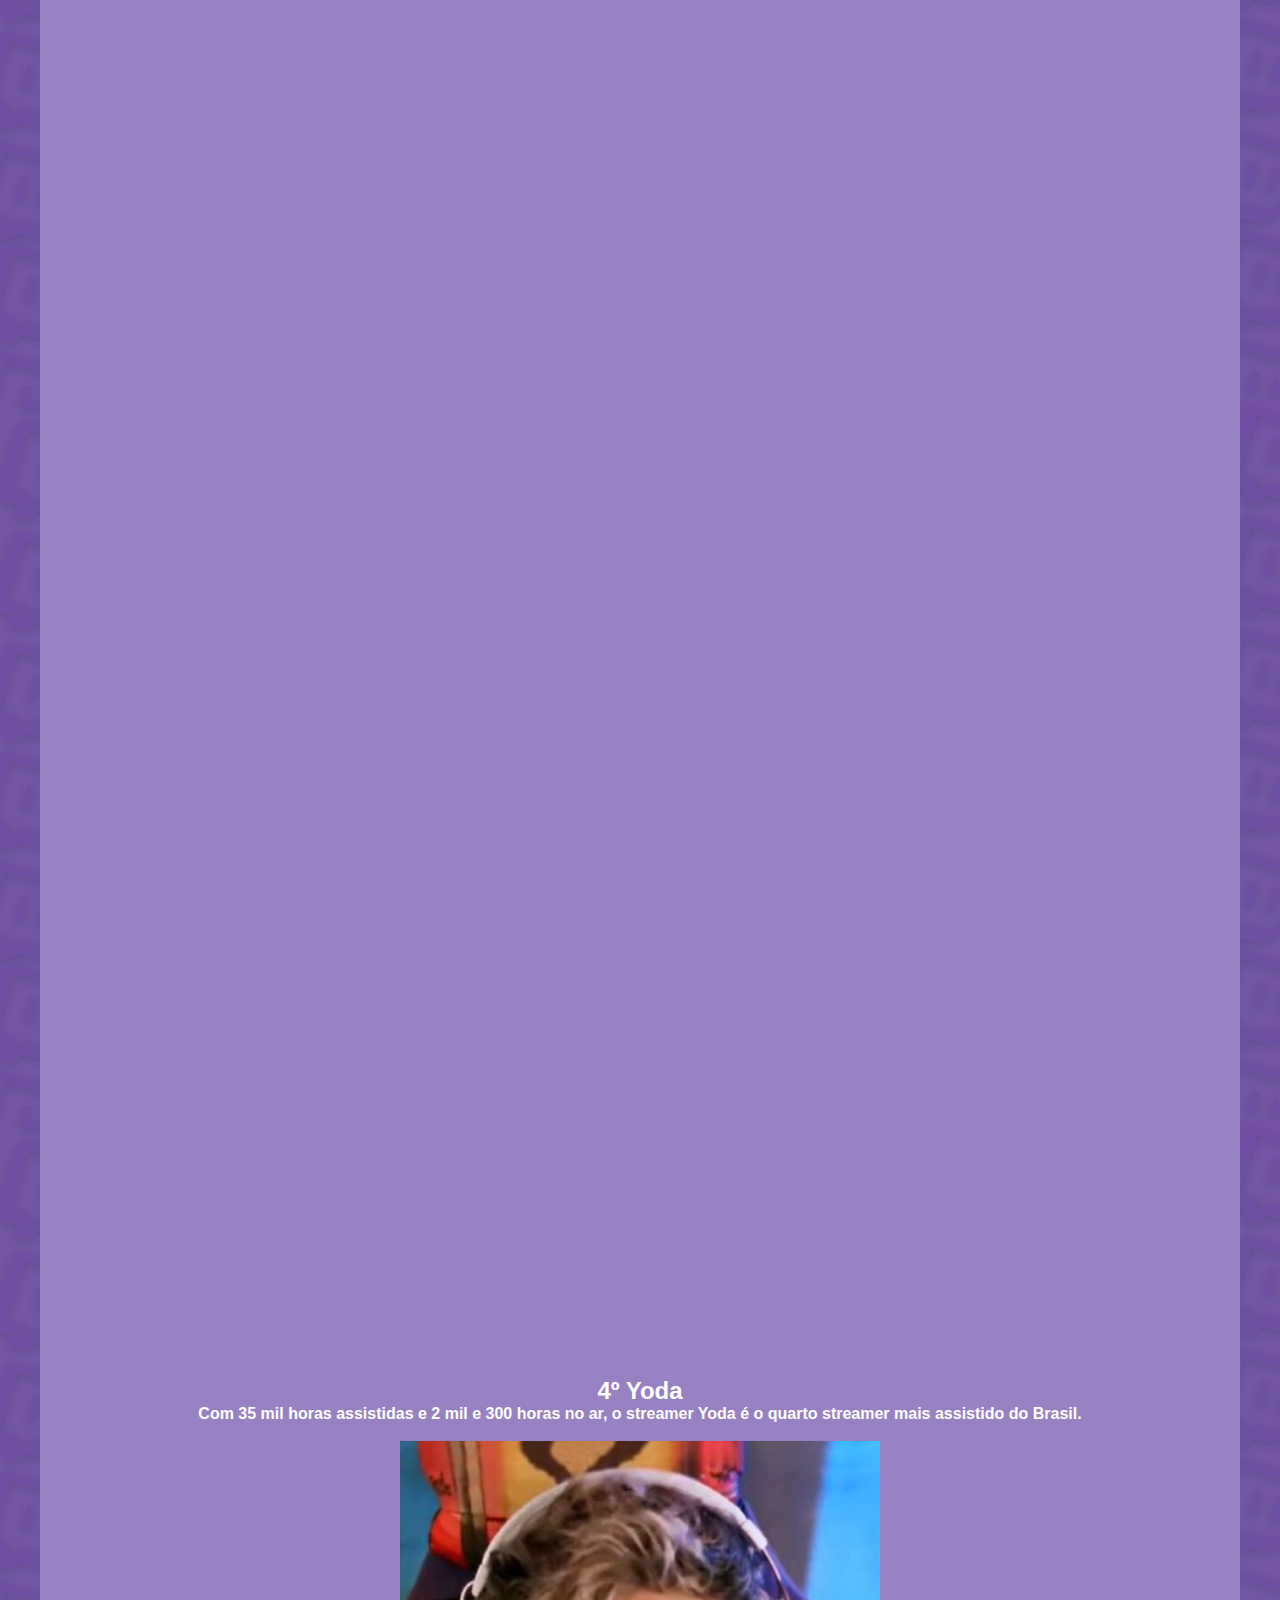
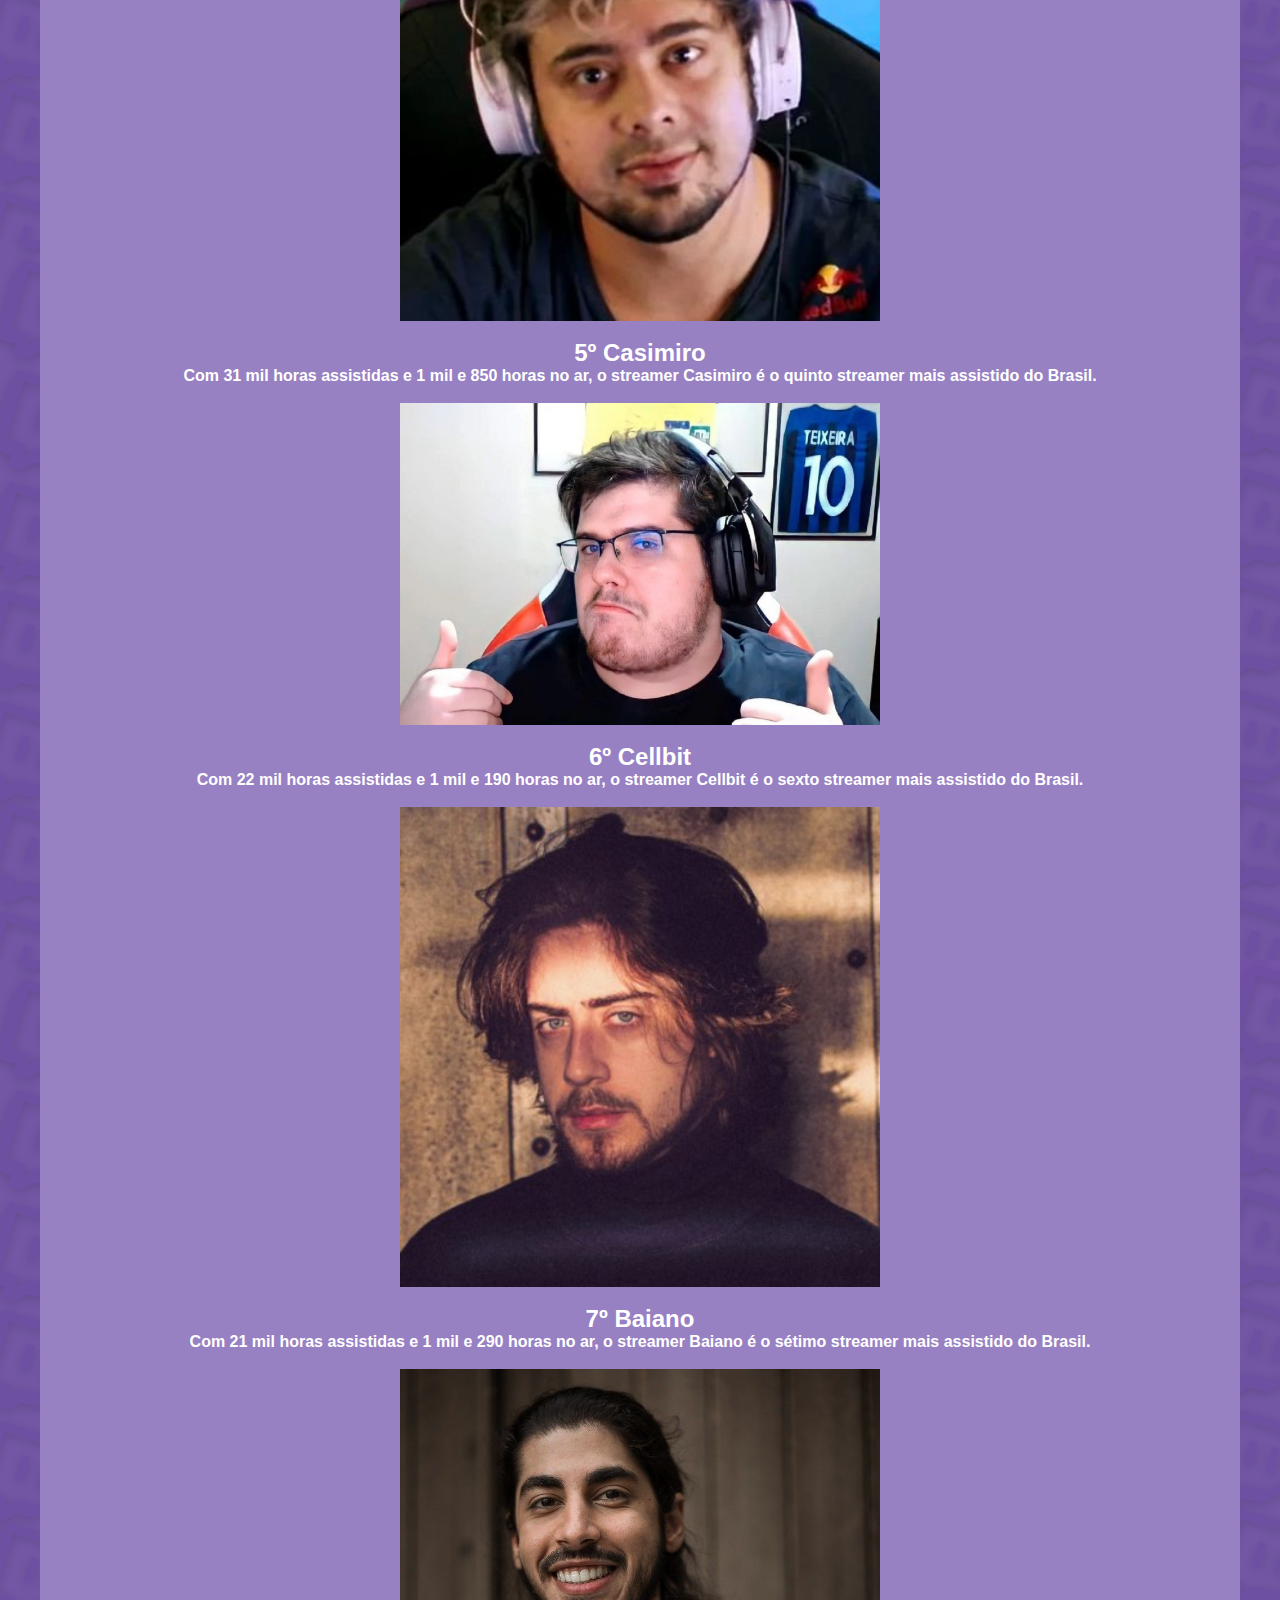
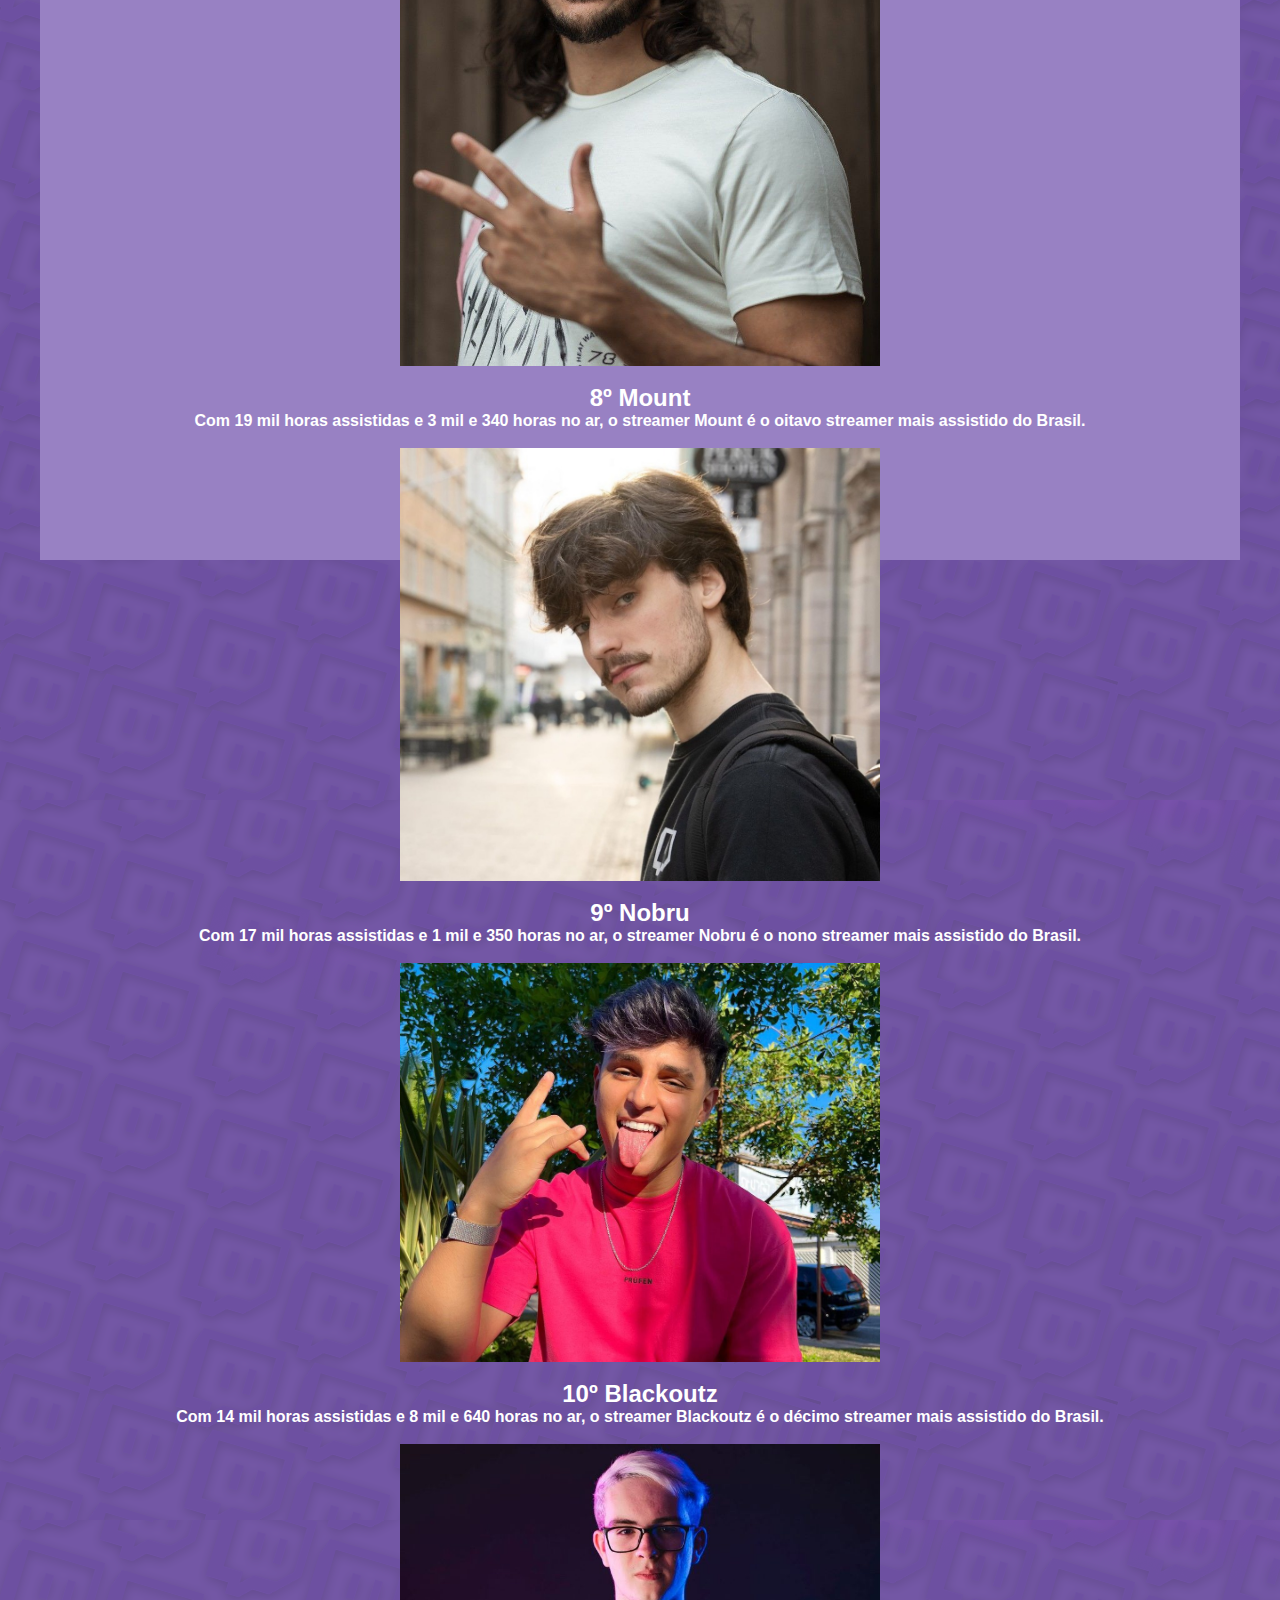
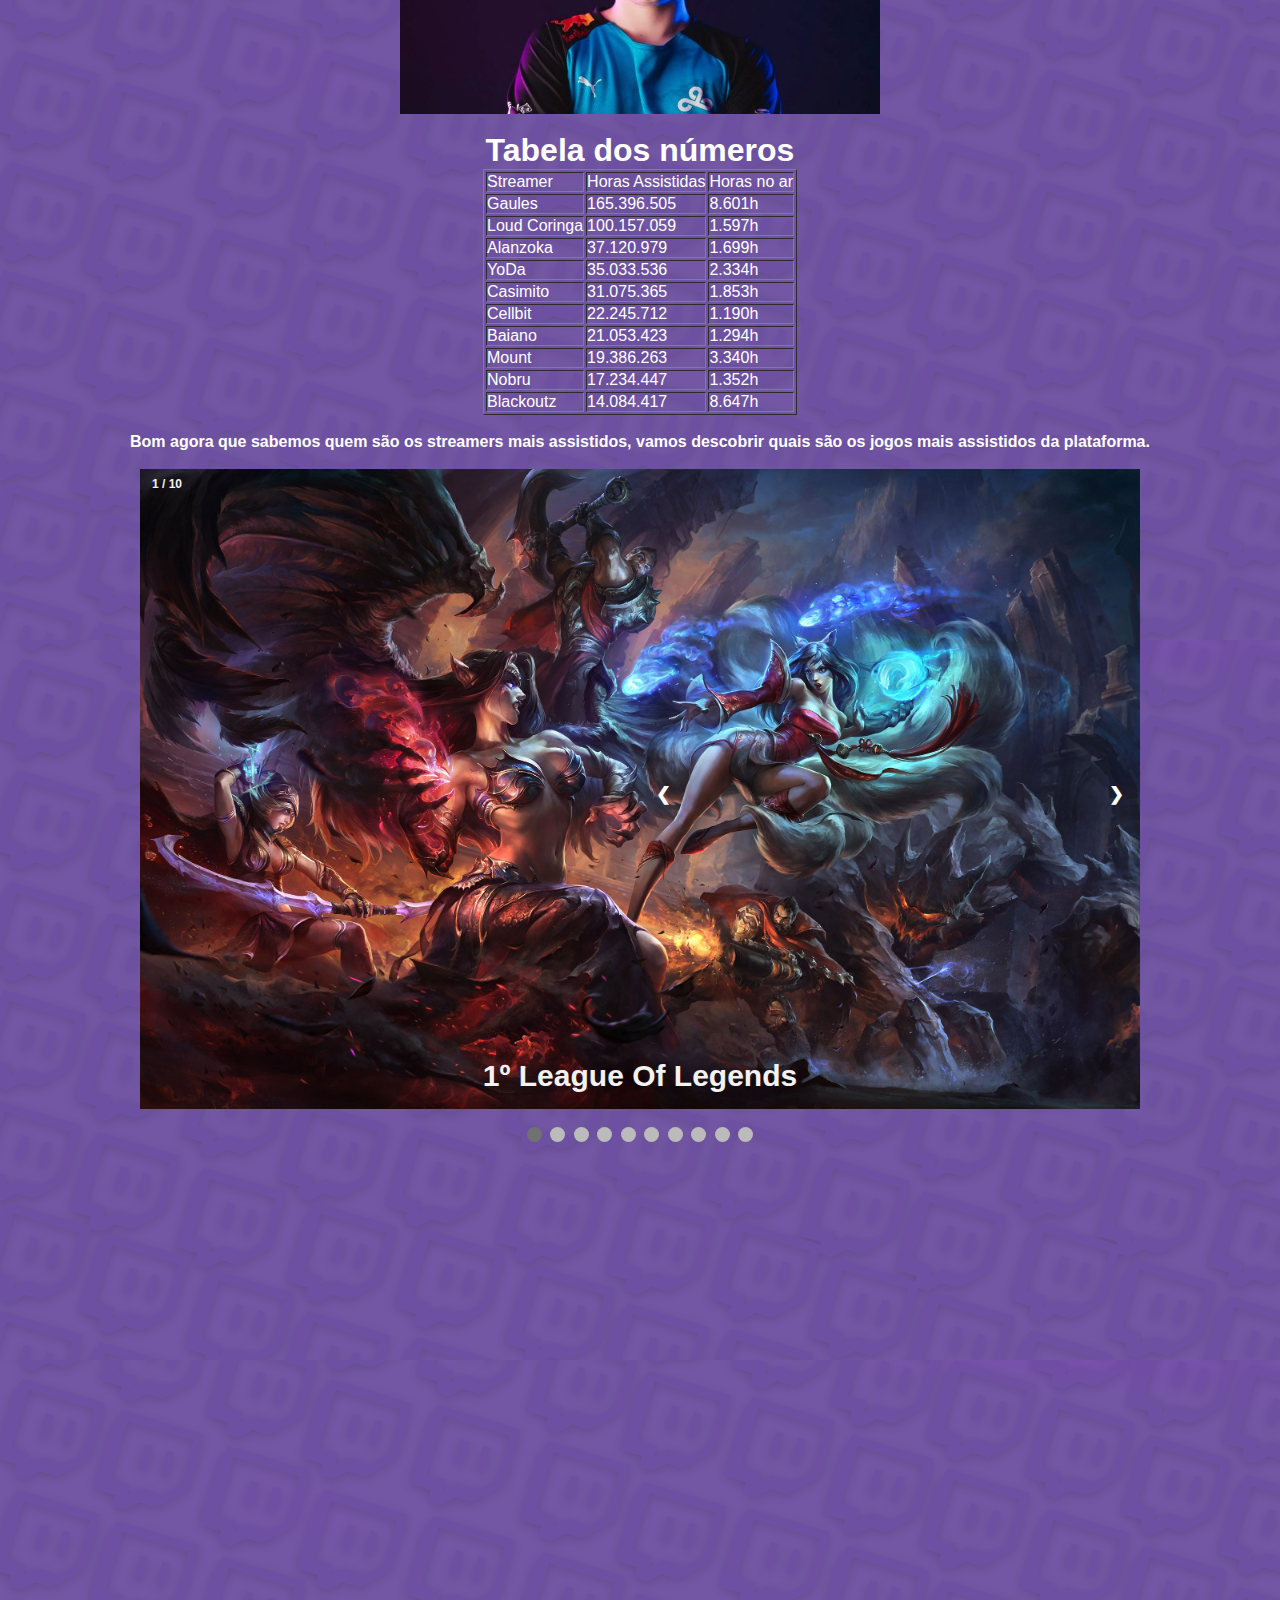
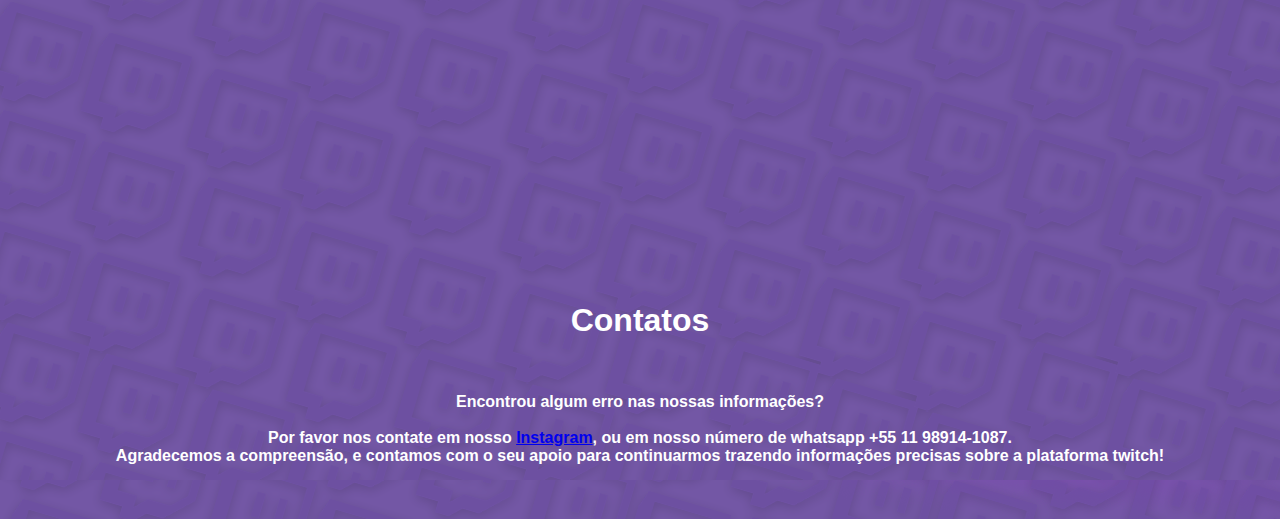
==== commit 625f2258: "Update twitchiv.html" ====
--- a/twitchiv.html
+++ b/twitchiv.html
@@ -83,7 +83,7 @@
 <h2><font color="#FFFFFF">3º Alanzoka</h2>
 <p><font color="#FFFFFF">Com 37 mil horas assistidas e 1 mil e 699 horas no ar, o streamer Alanzoka é o terceiro streamer mais assistido do Brasil.</p><br>
 <a href="https://www.twitch.tv/Alanzoka">
-		<center> <img src="Alanzoka.jpg" style="width:40%"> </center>
+		<center> <img src="alanzoka.jpg" style="width:40%"> </center>
 		</a> <br>
 		<h2><font color="#FFFFFF">4º Yoda</h2>
 <p><font color="#FFFFFF">Com 35 mil horas assistidas e 2 mil e 300 horas no ar, o streamer Yoda é o quarto streamer mais assistido do Brasil.</p><br>
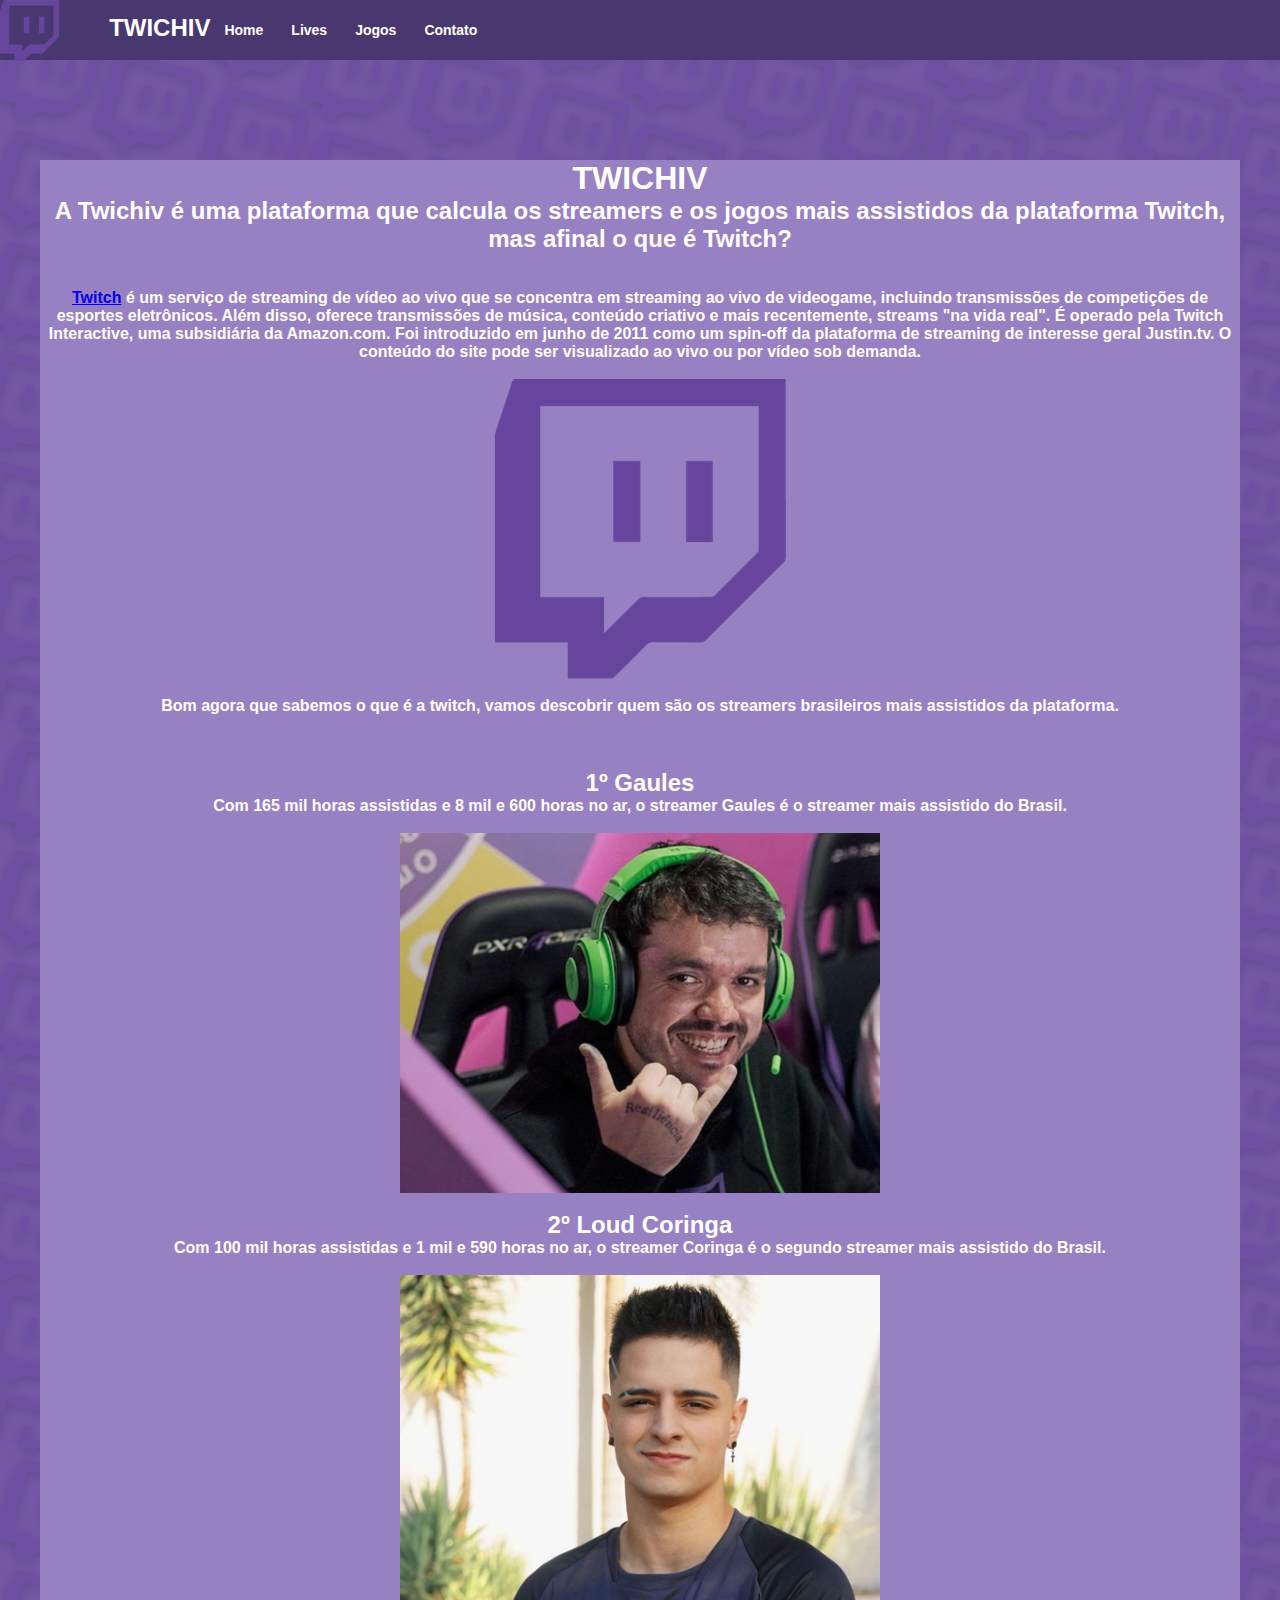
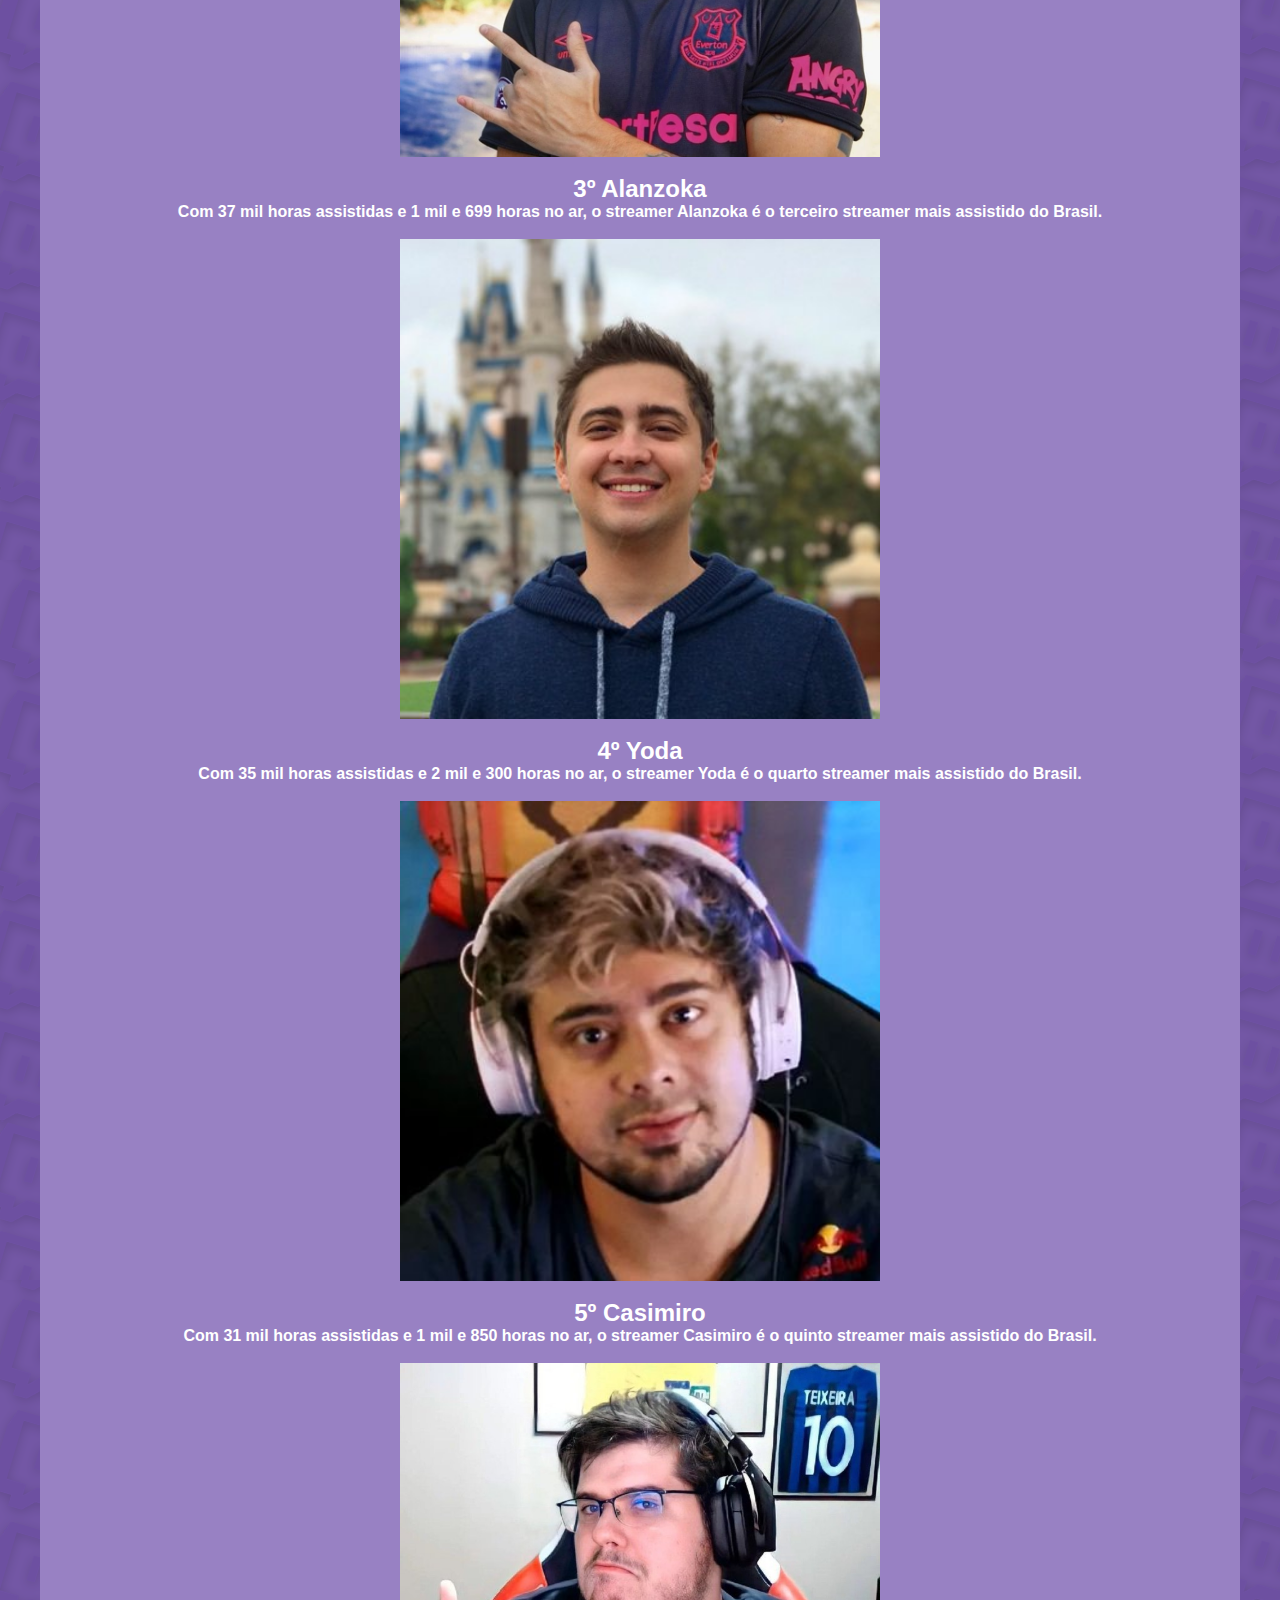
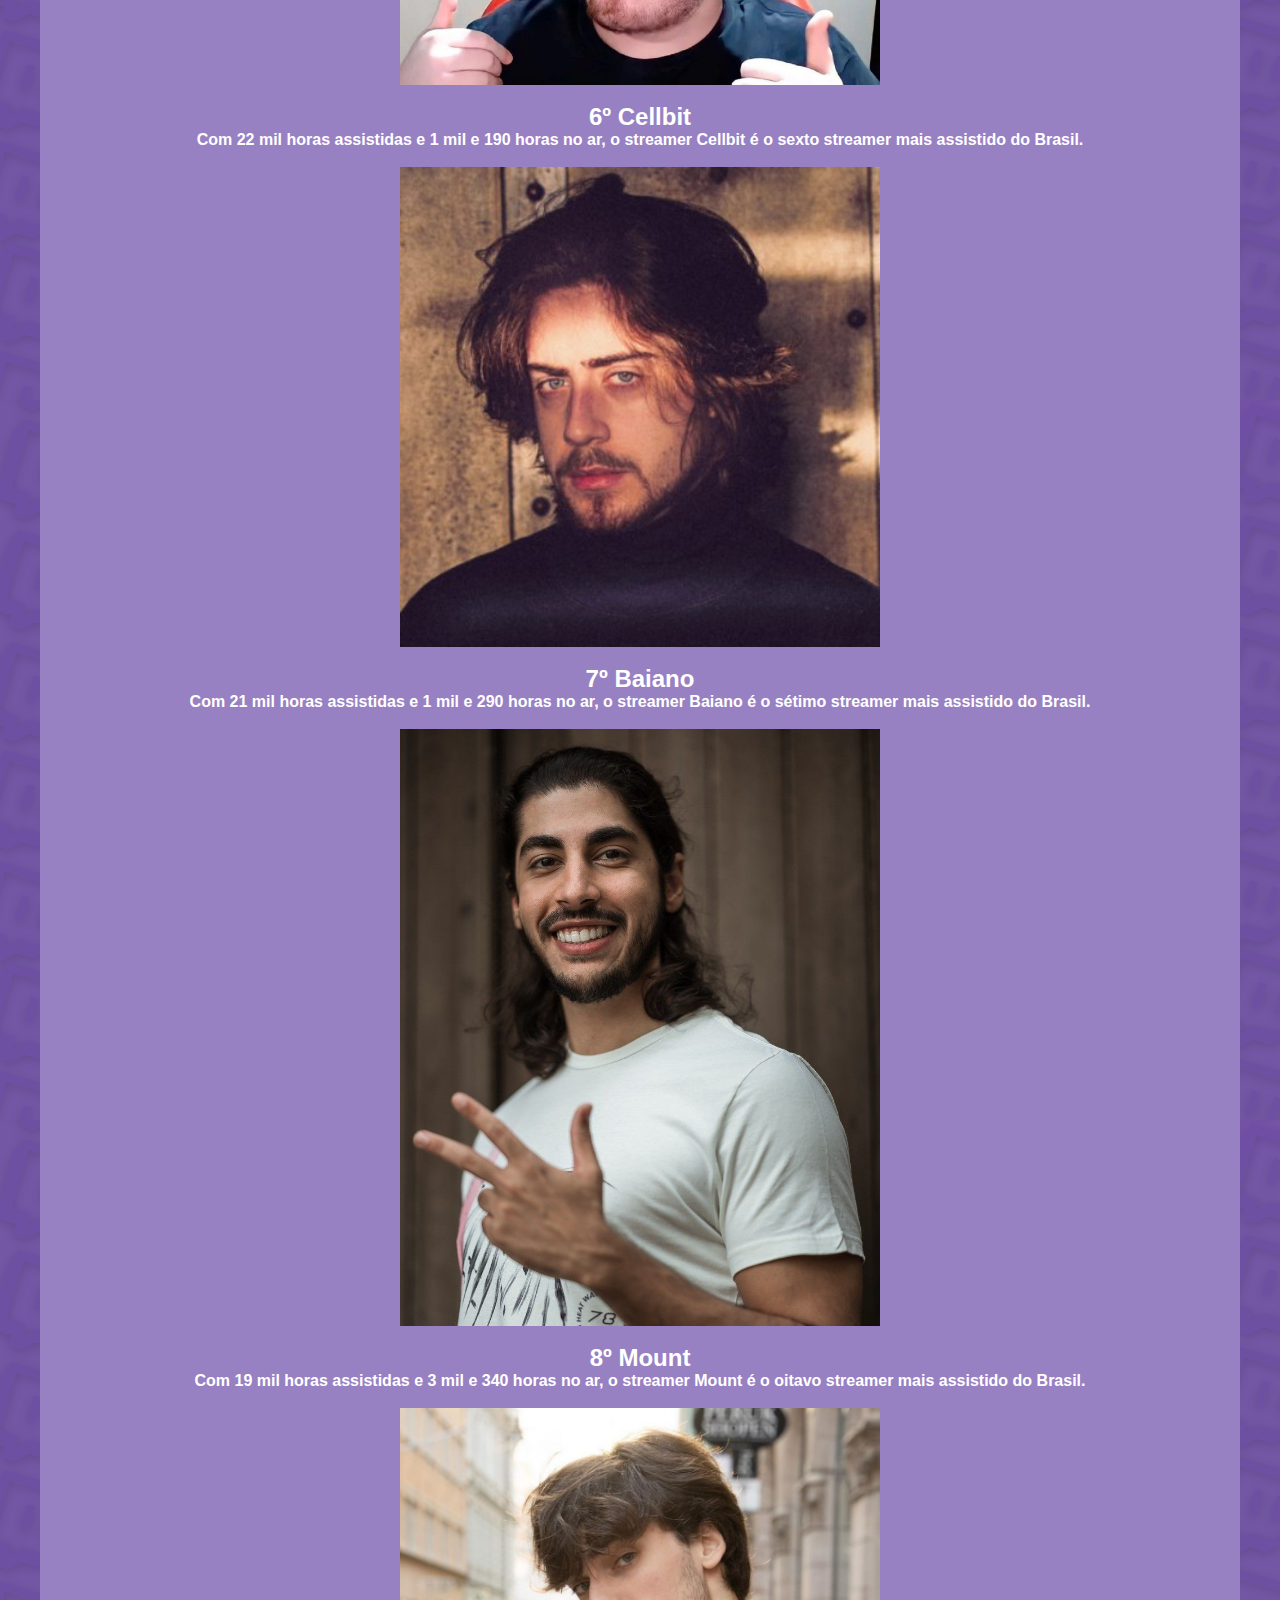
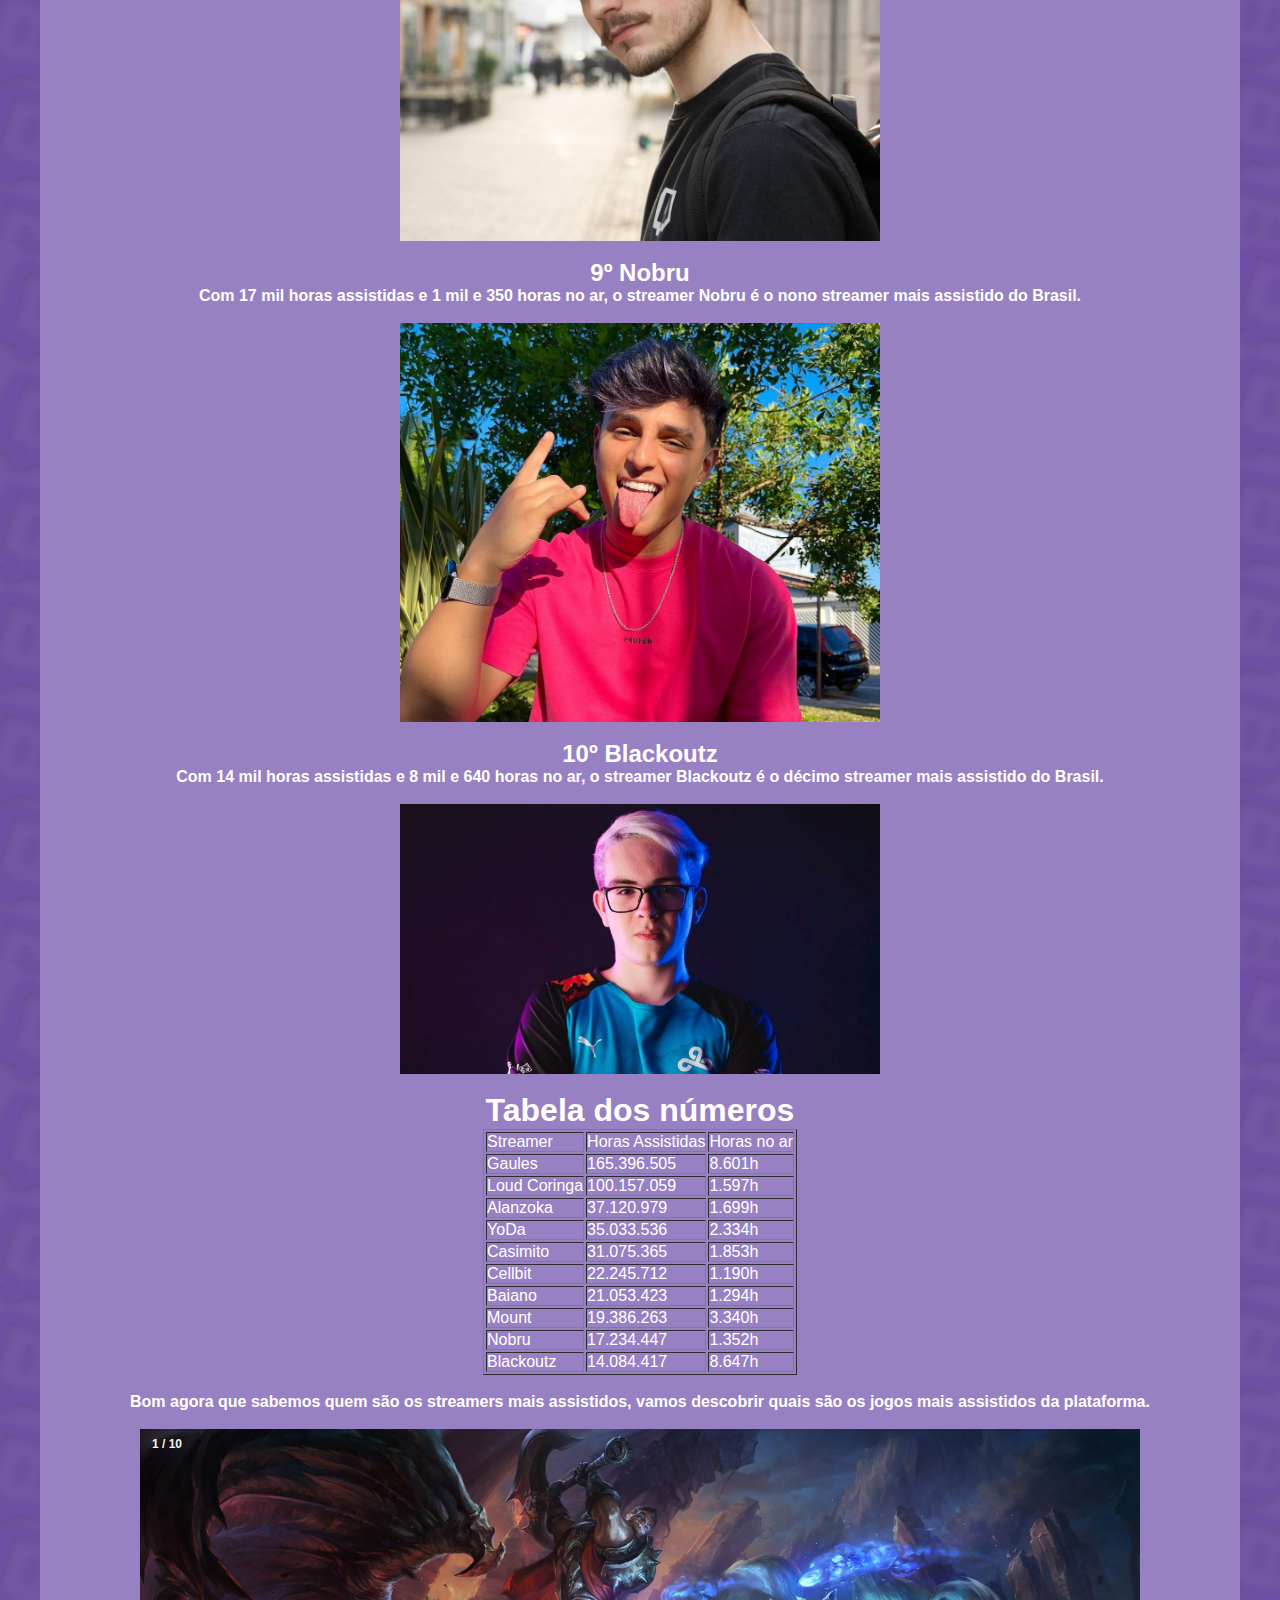
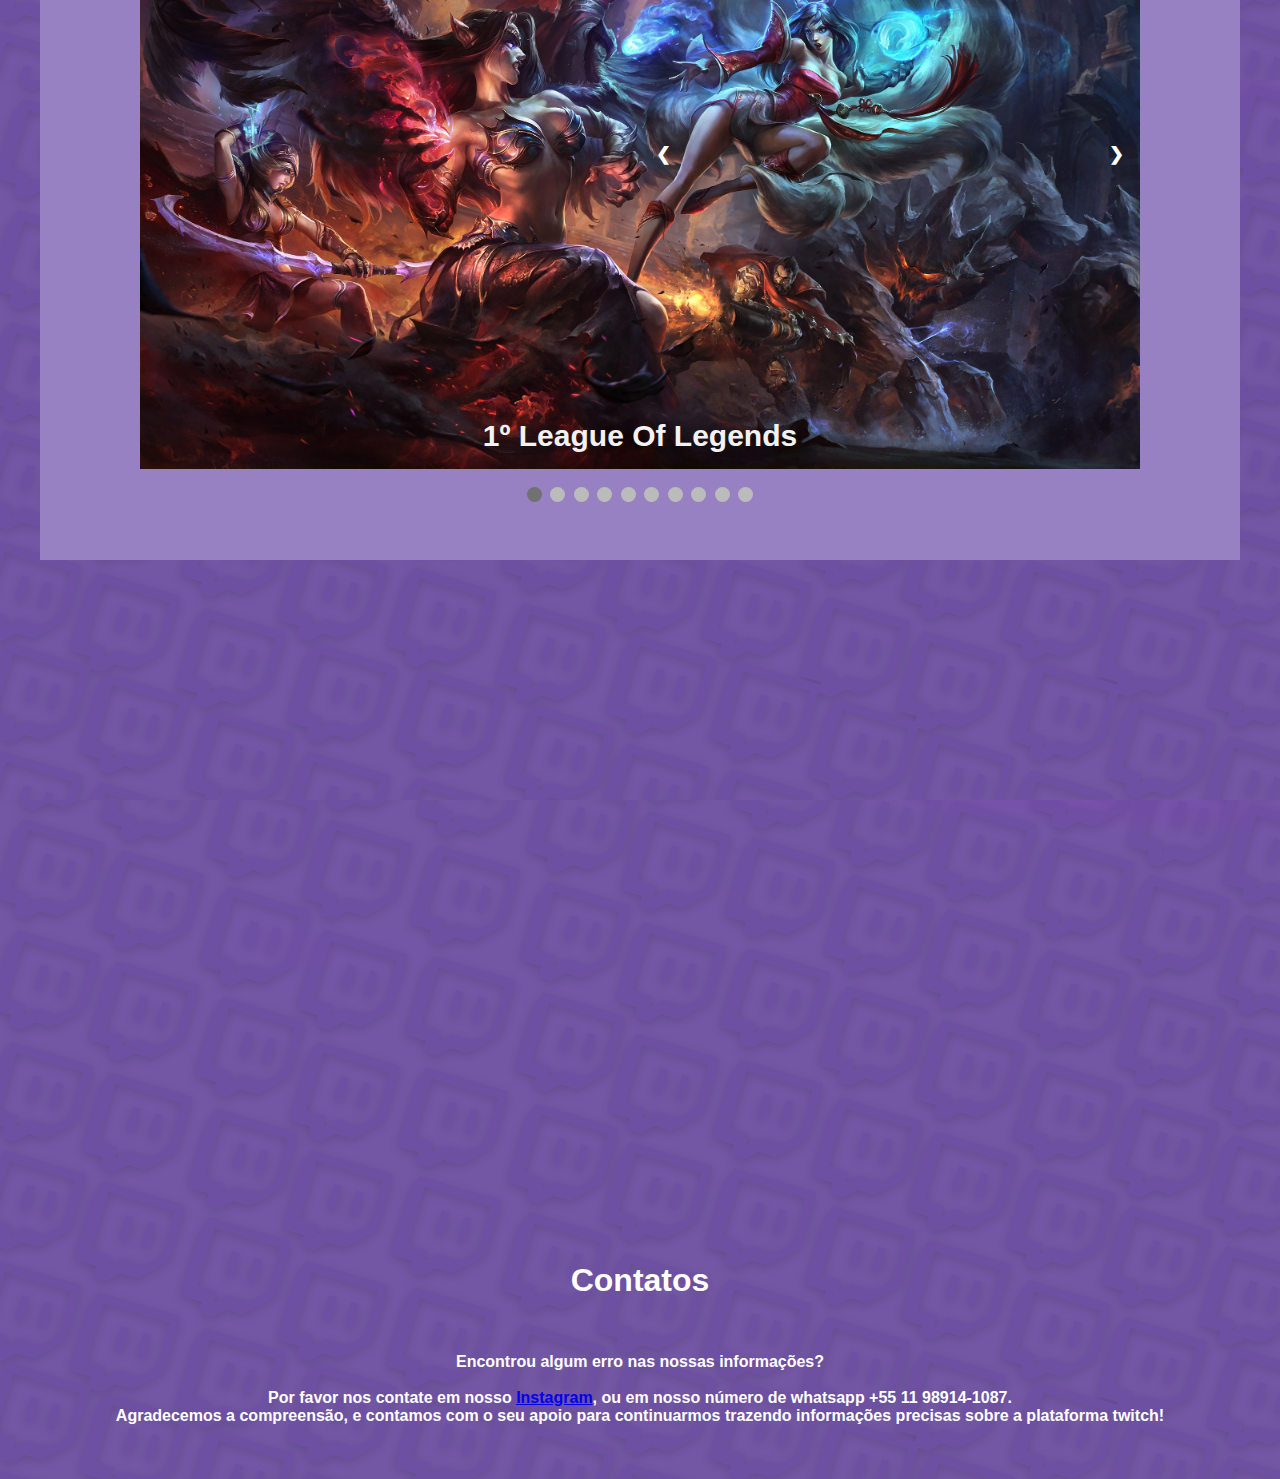
==== commit 2bc1feff: "Update twitchiv.html" ====
--- a/twitchiv.html
+++ b/twitchiv.html
@@ -83,7 +83,7 @@
 <h2><font color="#FFFFFF">3º Alanzoka</h2>
 <p><font color="#FFFFFF">Com 37 mil horas assistidas e 1 mil e 699 horas no ar, o streamer Alanzoka é o terceiro streamer mais assistido do Brasil.</p><br>
 <a href="https://www.twitch.tv/Alanzoka">
-		<center> <img src="alanzoka.jpg" style="width:40%"> </center>
+		<center> <img src="Alanzoka.jpg" style="width:40%"> </center>
 		</a> <br>
 		<h2><font color="#FFFFFF">4º Yoda</h2>
 <p><font color="#FFFFFF">Com 35 mil horas assistidas e 2 mil e 300 horas no ar, o streamer Yoda é o quarto streamer mais assistido do Brasil.</p><br>
